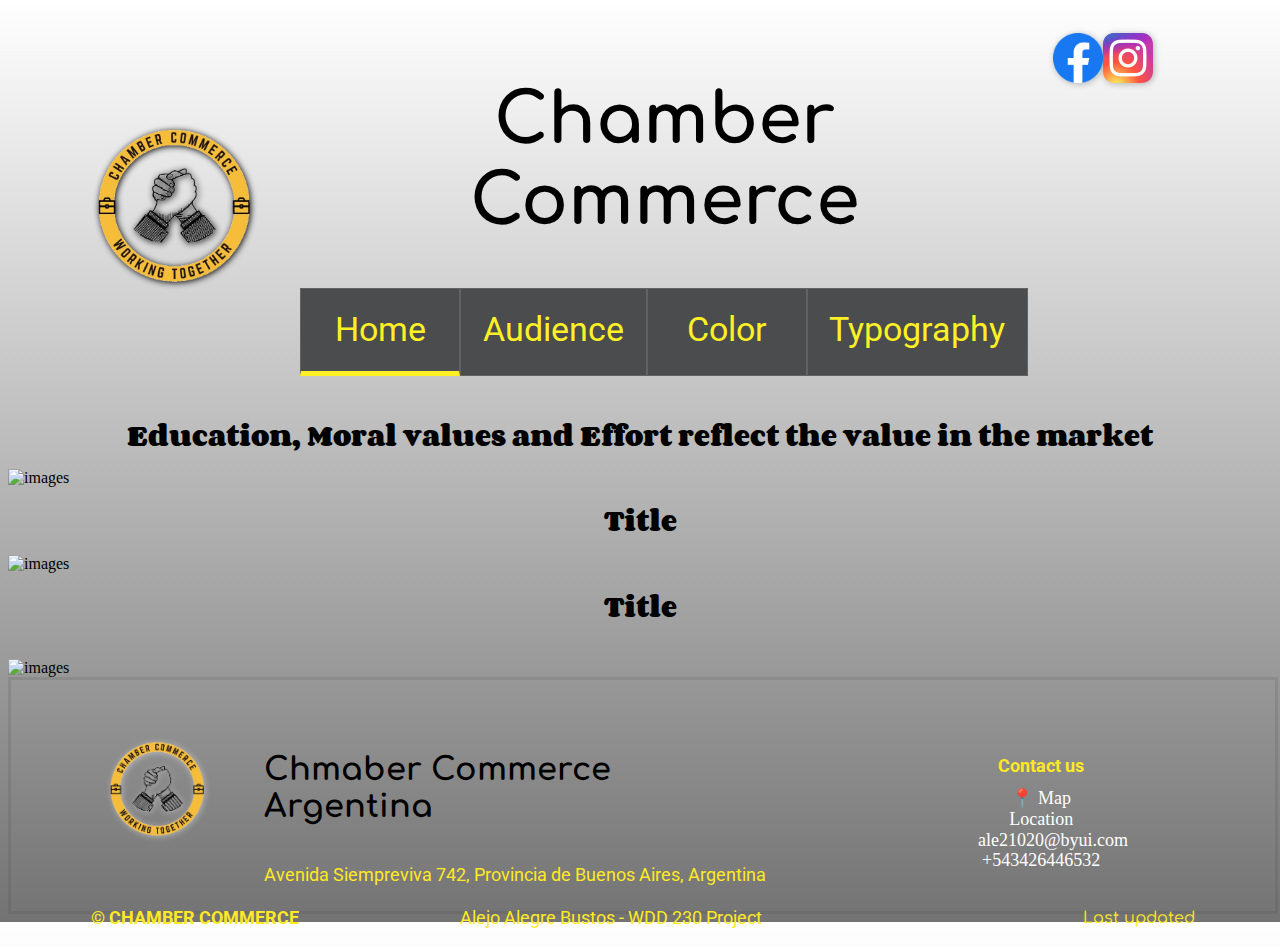
==== chamber/index.html @ 0e46ccca "updates media query" ====
<!DOCTYPE html>
<html lang="en">

<head>
  <meta charset="UTF-8" />
  <meta http-equiv="X-UA-Compatible" content="IE=edge" />
  <meta name="viewport" content="width=device-width, initial-scale=1.0" />
  <title>Chamber Commerce</title>
  <link href="styles/css_normalize.css" rel="stylesheet" />
  <link href="styles/normal_styles.css" rel="stylesheet" />
  <link href="styles/medium_styles.css" rel="stylesheet" />
  <link href="styles/small_style.css" rel="stylesheet" />
  <link rel="preconnect" href="https://fonts.googleapis.com">
  <link rel="preconnect" href="https://fonts.gstatic.com" crossorigin>
  <link href="https://fonts.googleapis.com/css2?family=Roboto&display=swap" rel="stylesheet">
  <link rel="preconnect" href="https://fonts.googleapis.com">
  <link rel="preconnect" href="https://fonts.gstatic.com" crossorigin>
  <link href="https://fonts.googleapis.com/css2?family=Corben:wght@700&display=swap" rel="stylesheet">
  <link rel="preconnect" href="https://fonts.googleapis.com">
  <link rel="preconnect" href="https://fonts.gstatic.com" crossorigin>
  <link href="https://fonts.googleapis.com/css2?family=Comfortaa:wght@600&display=swap" rel="stylesheet">
  <link rel="icon" href="images/favicon.ico" type="image/x-icon" />

</head>

<body>

  <header class="header">

    <img class="img-logo" src="images/logo.png" alt="Logo-page" />

    <div id="contain_nav">
        <div id="div_h">
          <h1 class="title_h">Chamber Commerce </h1>
        </div>
        <nav>

          <button id="hamBtn">&#9776;</button>
          <ul id="primaryNav">
            <li id="active"><a href="index.html">Home</a></li>
            <li><a href="#">Audience</a></li>
            <li><a href="#">Color</a></li>
            <li><a href="#">Typography</a></li>
          </ul>
        </nav>
      </div>
      <div id="social">
        <a href="https://www.facebook.com/" target="_blank">
          <img id="img-f" src="images/facebook-logo-1-2.png" alt="logo facebook" />
        </a>

        <a href="https://www.instagram.com/" target="_blank">
          <img id="img-f" src="images/instagram-logo-16.png" alt="logo instagram" />
        </a>
      </div>
  </header>
  <main class="main">
    <div class="home-grid">
      <h2 class="titles">Education, Moral values ​​and Effort reflect the value in the market</h2>
      <img class="img-style" src="#" alt="images" />
      <p class="paragraph">

      </p>

      <h2 class="titles">Title</h2>

      <p class="paragraph">

      </p>

      <img class="img-style" src="#" alt="images" />

      <h2 class="titles">Title</h2>

      <p class="paragraph">
      </p>
      <br />
      <img class="img-style" src="#" alt="images" />
    </div>
  </main>

  <footer class="footer">
    <div class="footer-L">
      <img id="img-log" src="images/logo.png" alt="Logo-page" />
      <div id="branch-a">
        <h1>
          Chmaber Commerce Argentina
        </h1>
        <p class="pargf_footer">Avenida Siempreviva 742, Provincia de Buenos Aires, Argentina</p>
      </div>

      <div id="information">

        <h1 class="pargf_footer">Contact us </h1>
        <a href="https://www.google.com/maps/dir/-34.5596286,-58.7030437/Argentina+Chamber+of+Commerce+and+Services/@-34.547352,-58.6770947,11z/data=!3m1!4b1!4m9!4m8!1m1!4e1!1m5!1m1!1s0x95a3352cde5aaa3b:0x8f92d6a50eb9ec0!2m2!1d-58.3704218!2d-34.6066332">
          📍 Map Location</a>
        <a href="mailto:ale21020@byui.com">ale21020@byui.com</a>
        <a href="tel:+543426446532">+543426446532</a>

      
      </div>

    </div>


    <div id="project_inf" class="footer-L">
      <h1 class="pargf_footer"> &copy; CHAMBER COMMERCE </h1>
      <p class="pargf_footer"> Alejo Alegre Bustos - WDD 230 Project</p> 
      <span id="date" class="pargf_footer"></span> Last updated
    </div>
      


    <script src="scripts/scripts_last_updated.js"></script>
    <script src="scripts/script.js"></script>
  </footer>
</body>

</html>
---- chamber/styles/normal_styles.css ----
body{
    display: flex;
    flex-direction: column;
    background:linear-gradient(#ffffff,#737373);
    justify-content: center;
}

.header{
    margin: 2%;
    display: flex;
    flex-direction: row;
    text-align: center;
    justify-content: center;
}

#contain_nav{
    width: 60%;
    height: 100%;
    display: flex;
    flex-direction: row;
    -webkit-flex-wrap: wrap;
    flex-wrap: wrap;
    order: 1;
    align-items: center;
    justify-content: center;
    margin-left: 2%;
    margin-right: 2%;
    
}

#div_h{
   float: left;
    align-self: center;
}

.title_h{
    font-size: 70px;
    font-family: 'Comfortaa', cursive;
}

.img-logo{
    order: 0;
    align-self: center;
    margin-left: -8%;
    width: 17%;
    height: 30%;
    float: left;
    filter:drop-shadow(1px 1px 3px rgb(7, 7, 7));
    image-rendering: optimizeQuality;
    
}

#social{
    order: 2;
    display: flex;
    flex-direction: row;
    width: 5%;
    height: 100%; 
    justify-content: space-around;
    filter:drop-shadow(1px 1px 3px rgba(78, 78, 78, 0.407))
}

nav button{

    display: none;
}

nav{
    display: flex;
    flex-direction: row;
    align-self: center;
    background-color: #4a4c4d;
    justify-content: space-between;
    width: 85vw;
    



}
nav ul {
    display: flex;
    flex-direction: row;
    justify-content: space-evenly;
    margin: 0;
    width: 100%;


}
nav ul li {
    display: flex;
    flex-direction: row;
    font-size: 210%;
    padding: 3%;
    justify-content: center;
    width: 100%;
    border:rgb(99, 98, 98) solid 0.05px;
    font-family: 'Roboto', sans-serif;


}

nav ul li:hover{

    background-color: black;

}

nav ul li#active {
    border-bottom:5px solid #fff025;


}

nav a:link, nav a:visited, nav a:active {
    text-decoration:none;
    color: #fff025;
    text-align: center;
    width: 100%;


}

.pargf{
    text-align: center;
    font-family: 'Roboto', sans-serif;


}

.titles{
    font-family: 'Corben', cursive;
    text-align: center;
}

.footer{

    display: flex;
    flex-direction: column;
    width: 100%;
    height: 18vw;
    justify-content: space-around ;
    border-style: solid;
    border-color: #4a4a4a2a;
    background-color: transparent;
    align-items: center;

}
footer #information a:link, footer #information a:visited, footer #information a:active{
    text-decoration:none;
    text-align: center;
    font-size: large;
    width: 6.5%;
    height: 1%;
    color: #ffffff;
}
.footer-L{
    width: 100%;
    height: 50%;
    display: flex;
    flex-direction: row;
    align-items: center;
    justify-content: space-evenly;
    margin: 2.5%;
}


#project_inf{
    font-family: 'Comfortaa', cursive;
    display: flex;
    flex-direction: row;
    width: 100%;
    height: 100%;
    justify-content: space-around;
    align-items: center;
    color: #ffe923 ;
}


#branch-a{
    font-family: 'Comfortaa', cursive;
    display: flex;
    flex-direction: row;
    -webkit-flex-wrap: wrap;
    flex-wrap: wrap;
    width: 40%;
    height: 100%;
    align-items: center;
    justify-items: left;
    margin-left: -10%;
    margin-top: 3%;
    margin-right: 3%;
 

}
#img-log{

    width: 10%;
    height: 100%;
    margin-left: -7%;
    margin-top: 3%;
    filter:drop-shadow(1px 1px 3px rgba(255, 254, 254, 0.407));
    image-rendering: optimizeQuality;


}
#information {
    text-align: center;
    /* display: flex;
    flex-direction: row;
    -webkit-flex-wrap: wrap;
    flex-wrap: wrap; */
    align-items: center;
    width: 10%;
    height: 100%;
    margin-bottom: -5%;

}


.pargf_footer{

    font-family: 'Roboto', sans-serif;
    font-size: large;
    color: #ffe923 ;


}

#img-f{ 
    width: 50px;
    height: 50px;

}
---- chamber/styles/medium_styles.css ----
@media only screen and (min-width: 690px) and (max-width: 1200px){
    .header{
        margin-top: 1px;
    }

    .title_h{
        font-size: 35px;
    }

    nav button{

    display: none;
    }
  
    nav ul#primaryNav{

        display: flex;
        flex-direction: row;
    }

    nav ul li{

        display: flex;
        flex-direction: row;
        width: 100%;
        font-size: 20px;
        padding: 1%;

    }
    #social{
        margin-right: -55px;
        margin-top: 3%;
    }
    
    #img-f{ 
        width: 35px;
        height: 35px;
    
    }
    .footer-L{
        margin: 0px;
    }

    #img-log{
        margin-left: -10%;
        margin-top: 3%;
        margin-right: 1%;
        width: 10%;
        height: 100%;
    }

    #branch-a{

        font-size: xx-small;
        margin-top: 4%;
        
    
    }
    .pargf_footer{
        font-size: x-small; 
    }

    #project_inf{
        font-size: x-small; 
        align-items: center;
        align-content: flex-end;
        margin-bottom: -50px;
    }

    footer #information a:link, footer #information a:visited, footer #information a:active{
        font-size: x-small;


    }
    #information{
        margin-right: -70px;
        margin-left: 20px;
    }
}
---- chamber/styles/small_style.css ----
@media only screen and (max-width: 680px) {
    .body{

        margin: 0px;
    }
    
    .header{
        flex-direction: row;
        flex-wrap: wrap;
    }

    .title_h{
        font-size: 35px;
    }
    
    nav button{
        display: block;
        margin: 1%;
        background: transparent;
        border: none;
        font-size: 175%;
        color: black;
        align-self: flex-start;
    }

    nav{

        display: flex;
        width: 100%;
        flex-direction: column;



    }
    nav ul{
        display: flex;
        flex-direction: column;
        list-style-type: none;
        padding: 0;
        margin: 0;
    }

    nav ul li a {

        display: block;
        padding: 1%;
        text-decoration: none;
        color: rgb(255, 240, 37);
        border-top:0.5px solid rgba(0, 0, 0, 0.5) ;
        width: 100%;
    }

    nav ul li a:hover{
        background-color:rgba(0, 0, 0, 0.4) ;
    }

    nav ul{
        display: none;
    }

    nav ul.open{
        display: block;
    }
    #social{
        margin-right: -55px;
        margin-top: 3%;
    }
    
    #img-f{ 
        width: 35px;
        height: 35px;
    
    }
    .footer-L{
        margin: 0px;
    }

    #img-log{
        margin-left: -10%;

        width: 10%;
        height: 100%;
    }

    #branch-a{

        font-size: xx-small;
        margin-top: -2%;
    
    }
    .pargf_footer{
        font-size: x-small; 
    }

    #project_inf{
        font-size: x-small; 
        align-items: center;
        align-content: flex-end;
        margin-bottom: -70px;
        padding-bottom: 3%;
    }

    footer #information a:link, footer #information a:visited, footer #information a:active{
        font-size: xx-small;


    }
    #information{
        margin-bottom: -2%;
        margin-right: -10%;
        margin-left: 5%;
        font-size: xx-small;
        text-align: left;
    }

}
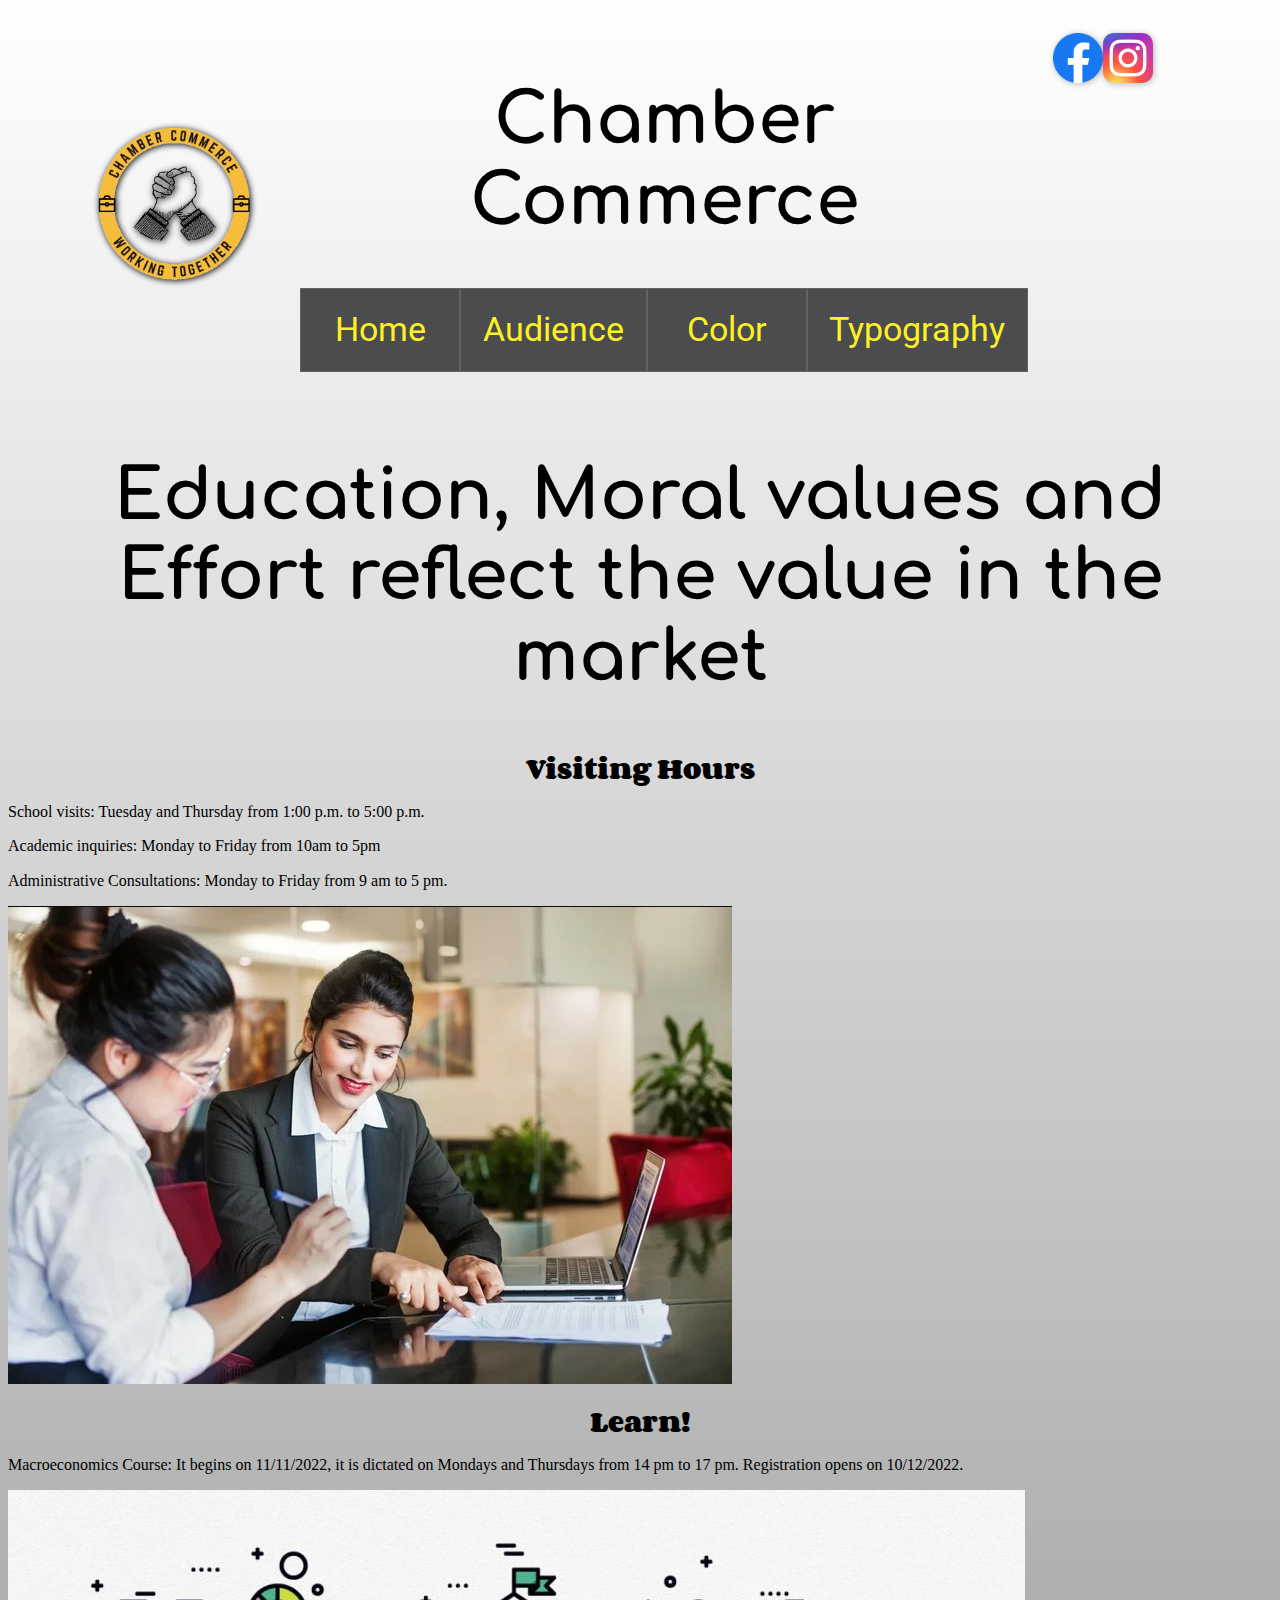
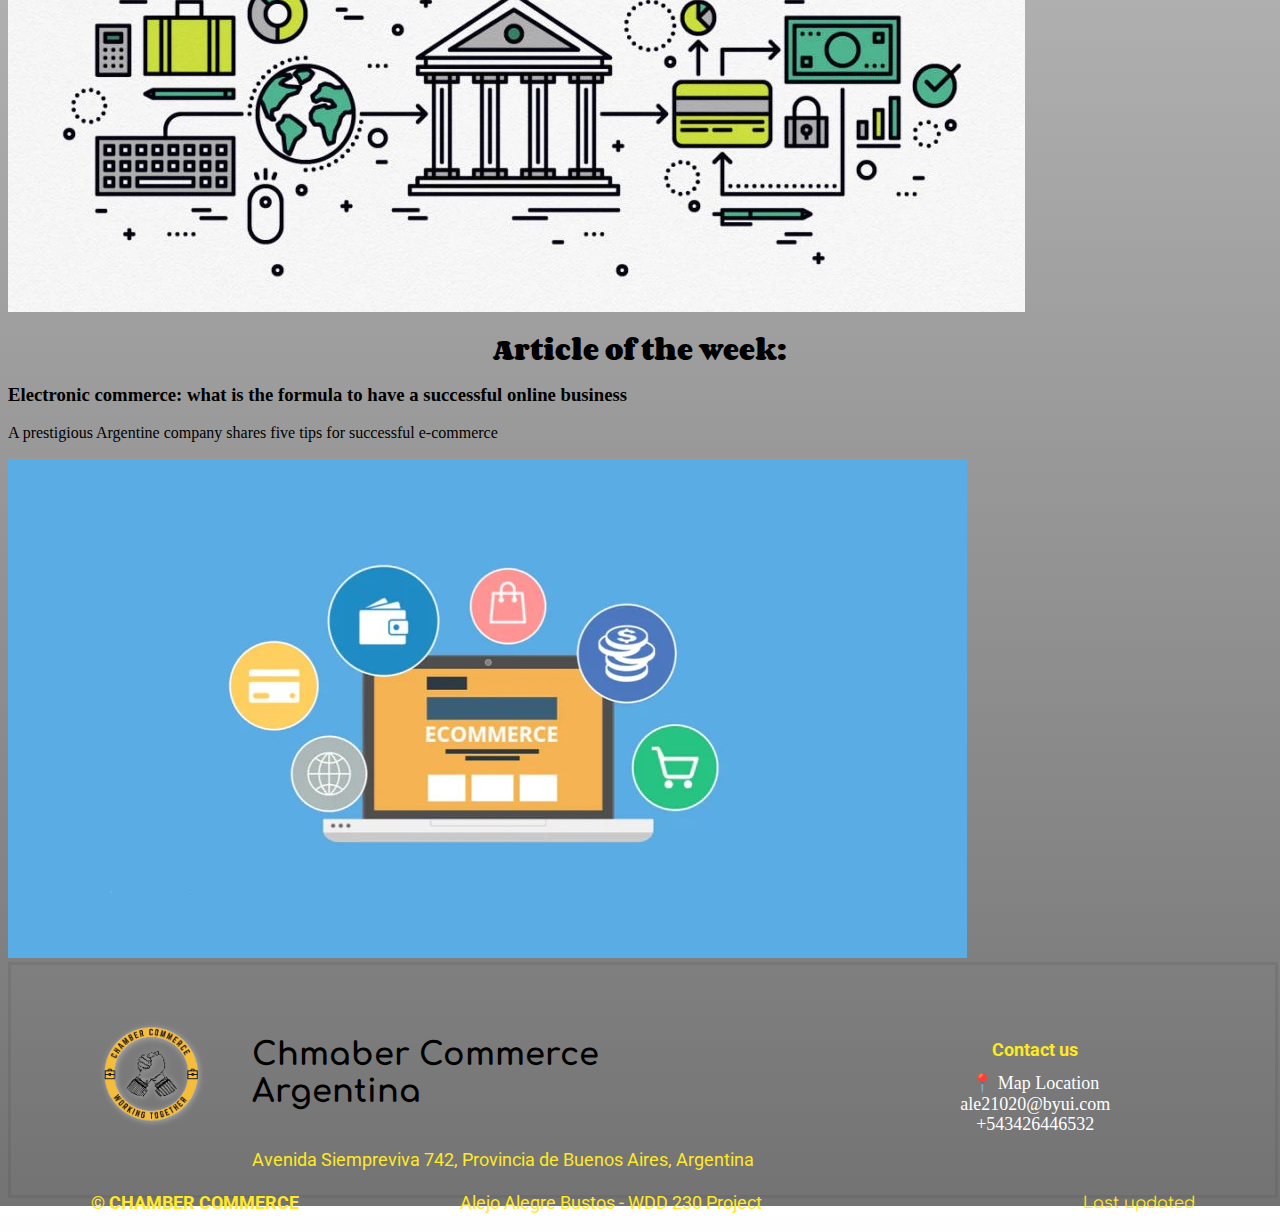
==== commit 388ffce3: "updates chmber commerce" ====
--- a/chamber/index.html
+++ b/chamber/index.html
@@ -55,33 +55,69 @@
       </div>
   </header>
   <main class="main">
-    <div class="home-grid">
+
+    <h2 class="title_h">Education, Moral values ​​and Effort reflect the value in the market</h2>
+
+    <!-- <div class="contenedor">
       <h2 class="titles">Education, Moral values ​​and Effort reflect the value in the market</h2>
       <img class="img-style" src="#" alt="images" />
       <p class="paragraph">
+        sadsadf
+      </p>
+    </div> -->
 
+    <div class="contenedor">
+      <h2 class="titles">Visiting Hours</h2>
+
+      <p class="paragraph">
+        School visits: 
+        Tuesday and Thursday from 1:00 p.m. to 5:00 p.m.
       </p>
 
-      <h2 class="titles">Title</h2>
+      <p class="paragraph">
+        Academic inquiries:
+        Monday to Friday from 10am to 5pm
+      </p>
+
+      <p class="paragraph">
+        Administrative Consultations:
+         Monday to Friday from 9 am to 5 pm.
+      </p>
+
+
+      <img class="img-style" src="images/atention_customer.jpg" alt="images" />
+    </div>
+
+    <div class="contenedor">
+      <h2 class="titles">Learn!</h2>
 
       <p class="paragraph">
 
+        Macroeconomics Course:
+        It begins on 11/11/2022, it is dictated on Mondays and Thursdays from 14 pm to 17 pm.
+        Registration opens on 10/12/2022.
       </p>
 
-      <img class="img-style" src="#" alt="images" />
+      <img class="img-style" src="images/macroeconomics.jpg" alt="images" />
+    </div>
+  
+    <div class="contenedor">
+      <h2 class="titles">Article of the week:</h2>
 
-      <h2 class="titles">Title</h2>
+      <h3>
+        Electronic commerce: what is the formula to have a successful online business</h3>
+      
+      <p class="paragraph"> A prestigious Argentine company shares five tips for successful e-commerce</p>
 
-      <p class="paragraph">
-      </p>
-      <br />
-      <img class="img-style" src="#" alt="images" />
+      <img class="img-style" src="images/ecommerce.jpg" alt="images" />
     </div>
+
+
   </main>
 
   <footer class="footer">
     <div class="footer-L">
-      <img id="img-log" src="images/logo.png" alt="Logo-page" />
+      <img id="img-log-f" src="images/logo.png" alt="Logo-page" />
       <div id="branch-a">
         <h1>
           Chmaber Commerce Argentina
--- a/chamber/styles/normal_styles.css
+++ b/chamber/styles/normal_styles.css
@@ -35,10 +35,11 @@
 
 .title_h{
     font-size: 70px;
+    text-align: center;
     font-family: 'Comfortaa', cursive;
 }
 
-.img-logo{
+header .img-logo{
     order: 0;
     align-self: center;
     margin-left: -8%;
@@ -46,7 +47,7 @@
     height: 30%;
     float: left;
     filter:drop-shadow(1px 1px 3px rgb(7, 7, 7));
-    image-rendering: optimizeQuality;
+
     
 }
 
@@ -80,7 +81,8 @@
 nav ul {
     display: flex;
     flex-direction: row;
-    justify-content: space-evenly;
+    justify-content: center;
+    text-align: left;
     margin: 0;
     width: 100%;
 
@@ -102,21 +104,18 @@
 nav ul li:hover{
 
     background-color: black;
-
-}
-
-nav ul li#active {
-    border-bottom:5px solid #fff025;
-
-
-}
+    width: 94%;
+
+}
+
+
 
 nav a:link, nav a:visited, nav a:active {
     text-decoration:none;
     color: #fff025;
     text-align: center;
     width: 100%;
-
+    align-items: center;
 
 }
 
@@ -192,7 +191,7 @@
  
 
 }
-#img-log{
+#img-log-f{
 
     width: 10%;
     height: 100%;
@@ -210,7 +209,7 @@
     -webkit-flex-wrap: wrap;
     flex-wrap: wrap; */
     align-items: center;
-    width: 10%;
+    width: min-content;
     height: 100%;
     margin-bottom: -5%;
 
--- a/chamber/styles/small_style.css
+++ b/chamber/styles/small_style.css
@@ -1,18 +1,27 @@
 @media only screen and (max-width: 680px) {
-    .body{
-
-        margin: 0px;
-    }
     
     .header{
         flex-direction: row;
         flex-wrap: wrap;
+        justify-content: center;
     }
 
     .title_h{
-        font-size: 35px;
+        font-size: 140%;
+        text-align: center;
     }
-    
+    #contain_nav{
+
+        align-items: center;
+        margin-right: 5%;
+
+    }
+    header .img-logo{
+        margin-left: -19%; 
+        margin-bottom:-4%;
+        width: 15%;
+        height: 50%;        
+    }
     nav button{
         display: block;
         margin: 1%;
@@ -26,10 +35,8 @@
     nav{
 
         display: flex;
-        width: 100%;
         flex-direction: column;
-
-
+        border: none;
 
     }
     nav ul{
@@ -38,15 +45,20 @@
         list-style-type: none;
         padding: 0;
         margin: 0;
+        text-align: left;
     }
-
+    nav ul li{
+        font-size: 90%;
+        border: none;
+        text-align: left;
+        width: 95%;
+    }
     nav ul li a {
-
+        text-align: left;
         display: block;
         padding: 1%;
         text-decoration: none;
         color: rgb(255, 240, 37);
-        border-top:0.5px solid rgba(0, 0, 0, 0.5) ;
         width: 100%;
     }
 
@@ -62,55 +74,68 @@
         display: block;
     }
     #social{
-        margin-right: -55px;
+        margin-right: -20%;
         margin-top: 3%;
     }
     
     #img-f{ 
         width: 35px;
         height: 35px;
-    
     }
+
     .footer-L{
         margin: 0px;
     }
 
-    #img-log{
-        margin-left: -10%;
-
-        width: 10%;
-        height: 100%;
-    }
-
     #branch-a{
 
-        font-size: xx-small;
-        margin-top: -2%;
+        font-size: 27%;
+        margin-top: 5%;
     
     }
     .pargf_footer{
-        font-size: x-small; 
+        font-size: 27%;
     }
 
     #project_inf{
-        font-size: x-small; 
+        font-size: 27%;
         align-items: center;
         align-content: flex-end;
-        margin-bottom: -70px;
+        margin-bottom: -12%;
         padding-bottom: 3%;
     }
 
     footer #information a:link, footer #information a:visited, footer #information a:active{
-        font-size: xx-small;
-
-
+        font-size: 27%;
+        
     }
     #information{
-        margin-bottom: -2%;
-        margin-right: -10%;
+        width: min-content;
+        margin-top: 3%;
+        margin-right: -2%;
         margin-left: 5%;
-        font-size: xx-small;
-        text-align: left;
+        font-size: 27%;
+        text-align: center;
+    }
+
+    main{
+        display: flex;
+        flex-direction: row;
+        justify-content: center;
+        -webkit-flex-wrap: wrap;
+        flex-wrap: wrap;
+
+        
+    }
+    .contenedor{
+        display: flex;
+        flex-direction: column;
+        background-color:transparent;
+        /* border: 1px solid black; */
+        width: 70%;
+        margin-top: 3%;
+        margin-bottom: 3%;
+
     }
 
 }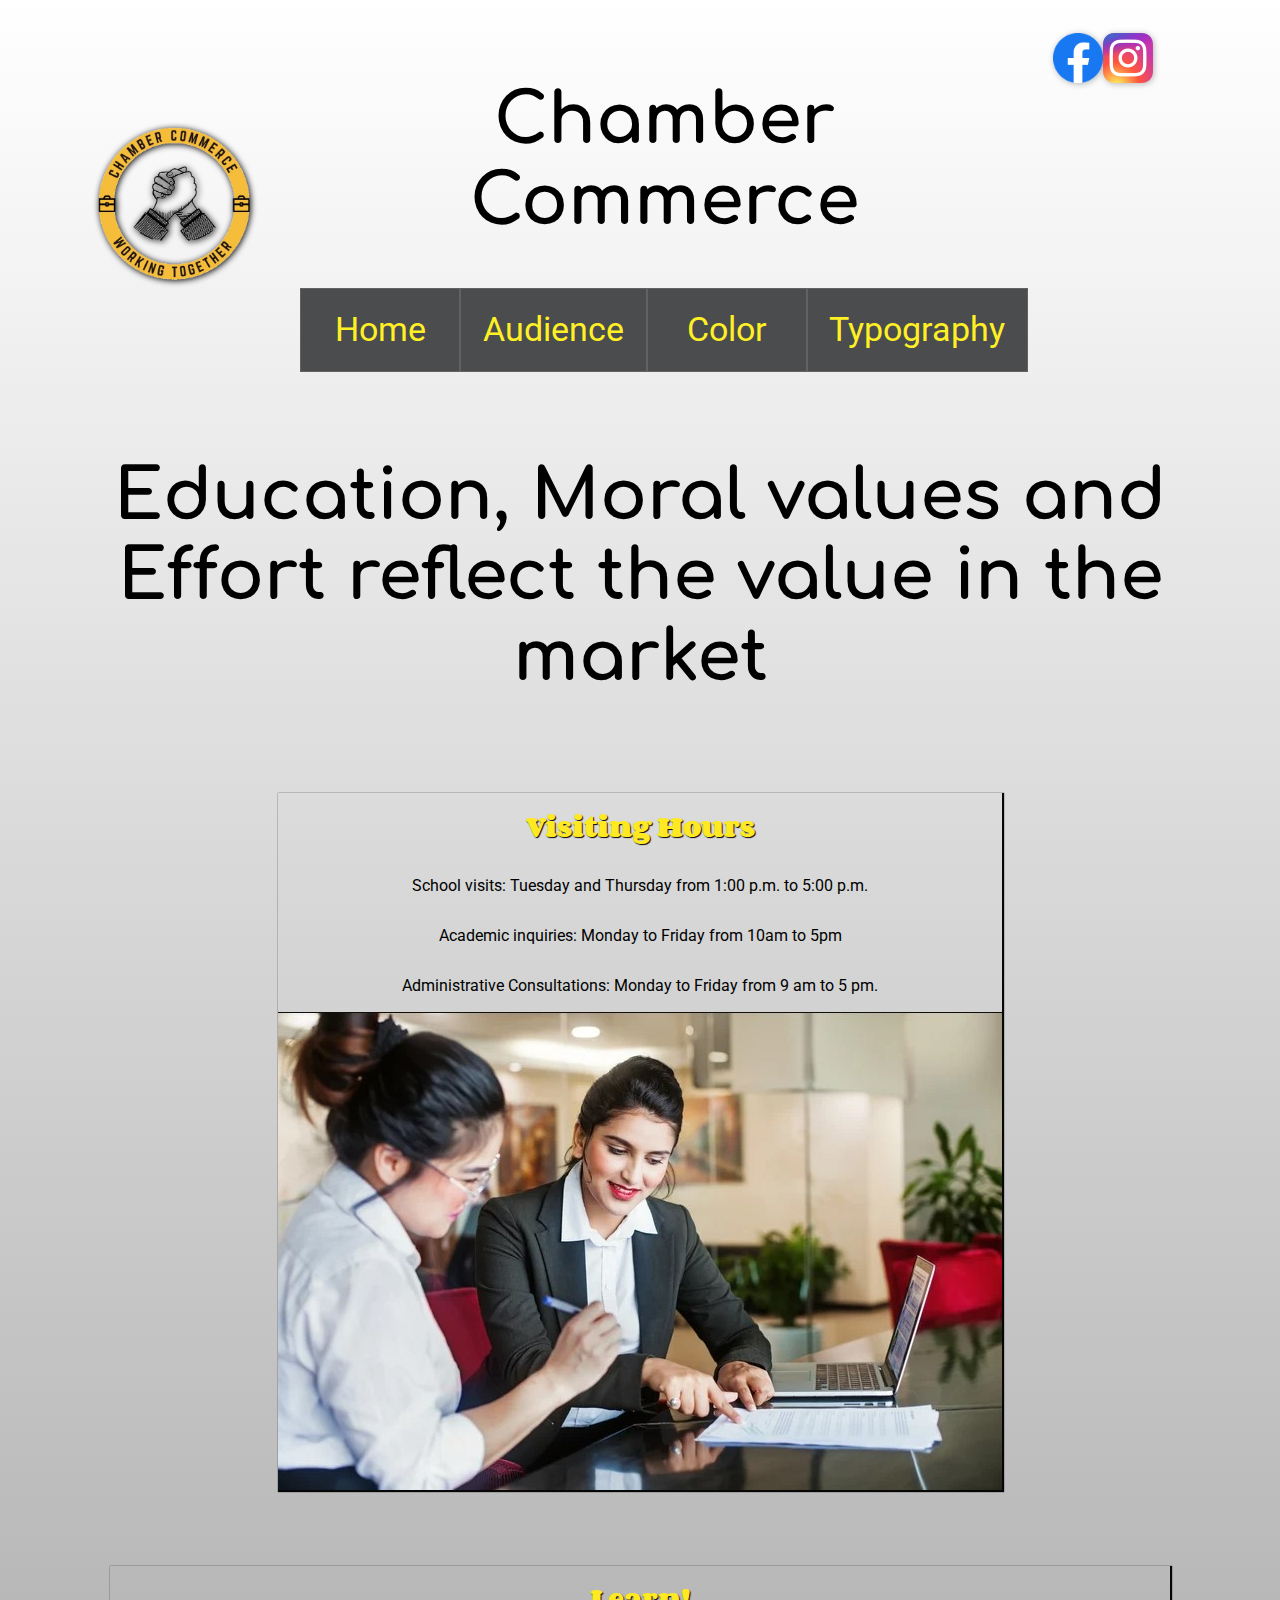
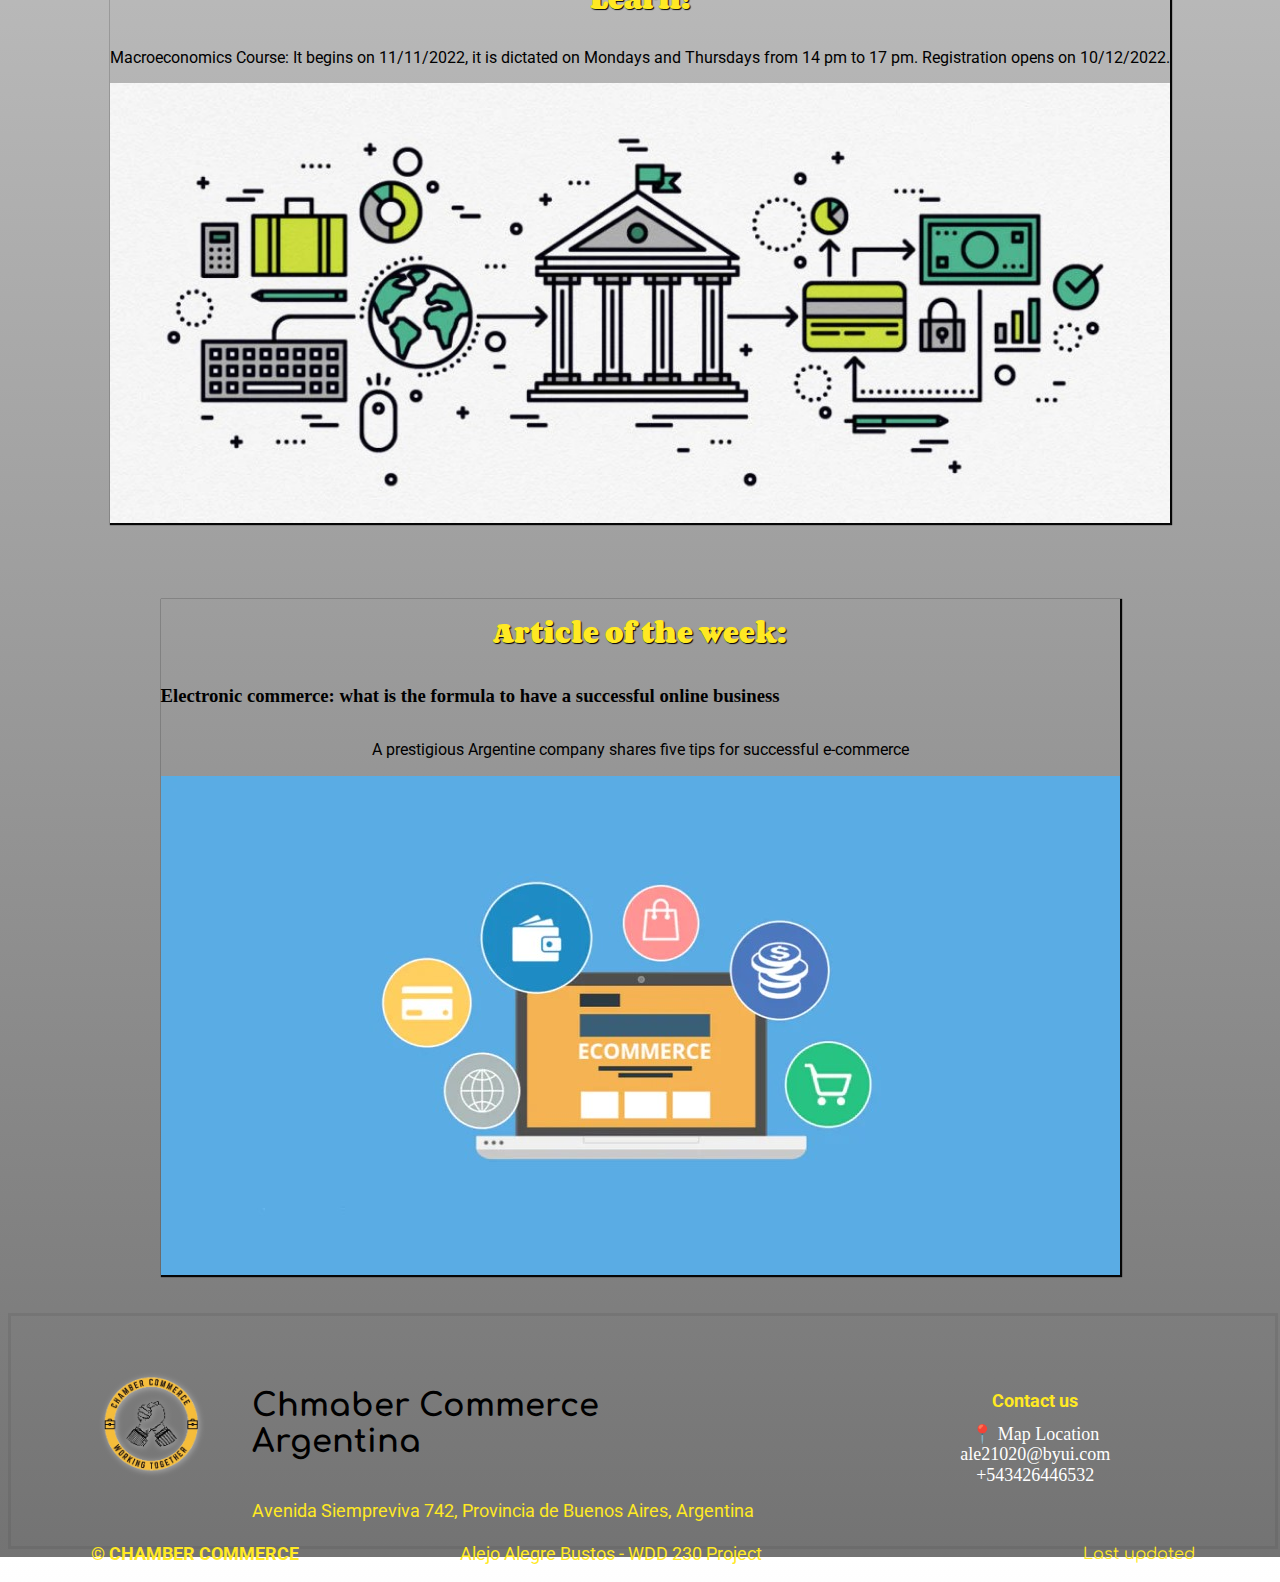
==== commit 229150c2: "updates chamber commerce" ====
--- a/chamber/index.html
+++ b/chamber/index.html
@@ -69,17 +69,17 @@
     <div class="contenedor">
       <h2 class="titles">Visiting Hours</h2>
 
-      <p class="paragraph">
+      <p class="pargf">
         School visits: 
         Tuesday and Thursday from 1:00 p.m. to 5:00 p.m.
       </p>
 
-      <p class="paragraph">
+      <p class="pargf">
         Academic inquiries:
         Monday to Friday from 10am to 5pm
       </p>
 
-      <p class="paragraph">
+      <p class="pargf">
         Administrative Consultations:
          Monday to Friday from 9 am to 5 pm.
       </p>
@@ -91,7 +91,7 @@
     <div class="contenedor">
       <h2 class="titles">Learn!</h2>
 
-      <p class="paragraph">
+      <p class="pargf">
 
         Macroeconomics Course:
         It begins on 11/11/2022, it is dictated on Mondays and Thursdays from 14 pm to 17 pm.
@@ -107,7 +107,7 @@
       <h3>
         Electronic commerce: what is the formula to have a successful online business</h3>
       
-      <p class="paragraph"> A prestigious Argentine company shares five tips for successful e-commerce</p>
+      <p class="pargf"> A prestigious Argentine company shares five tips for successful e-commerce</p>
 
       <img class="img-style" src="images/ecommerce.jpg" alt="images" />
     </div>
--- a/chamber/styles/normal_styles.css
+++ b/chamber/styles/normal_styles.css
@@ -231,3 +231,36 @@
 
 }
 
+main{
+    display: flex;
+    flex-direction: row;
+    justify-content: center;
+    -webkit-flex-wrap: wrap;
+    flex-wrap: wrap;
+
+   
+}
+.contenedor{
+    display: flex;
+    flex-direction: column;
+    background-color:transparent;
+    box-shadow: 1px 1px 1px 1px rgb(6, 6, 6);
+    margin: auto;
+    margin-top: 3%;
+    margin-bottom: 3%;
+}
+
+
+.contenedor h2 {
+
+    color: #ffe923;
+    text-shadow: 1px 1px 1px  black;
+
+}
+
+.contenedor h2:hover {
+
+    color: #080808;
+
+
+}
--- a/chamber/styles/medium_styles.css
+++ b/chamber/styles/medium_styles.css
@@ -41,7 +41,7 @@
         margin: 0px;
     }
 
-    #img-log{
+    header .img-logo{
         margin-left: -10%;
         margin-top: 3%;
         margin-right: 1%;
@@ -75,6 +75,20 @@
     #information{
         margin-right: -70px;
         margin-left: 20px;
+        width: min-content;
+    }
+
+    .contenedor{
+        display: flex;
+        flex-direction: column;
+        background-color:transparent;
+        box-shadow: 1px 1px 1px 1px rgb(6, 6, 6);
+        /* border: 1px solid black; */
+        width: 70%;
+        margin-top: 3%;
+        margin-bottom: 3%;
+        
+
     }
 }
 
--- a/chamber/styles/small_style.css
+++ b/chamber/styles/small_style.css
@@ -13,7 +13,8 @@
     #contain_nav{
 
         align-items: center;
-        margin-right: 5%;
+        margin-right: 10%;
+
 
     }
     header .img-logo{
@@ -118,24 +119,19 @@
         text-align: center;
     }
 
-    main{
-        display: flex;
-        flex-direction: row;
-        justify-content: center;
-        -webkit-flex-wrap: wrap;
-        flex-wrap: wrap;
-
-        
-    }
     .contenedor{
         display: flex;
         flex-direction: column;
         background-color:transparent;
+        box-shadow: 1px 1px 1px 1px rgb(6, 6, 6);
         /* border: 1px solid black; */
         width: 70%;
         margin-top: 3%;
         margin-bottom: 3%;
+        
 
     }
 
+
+
 }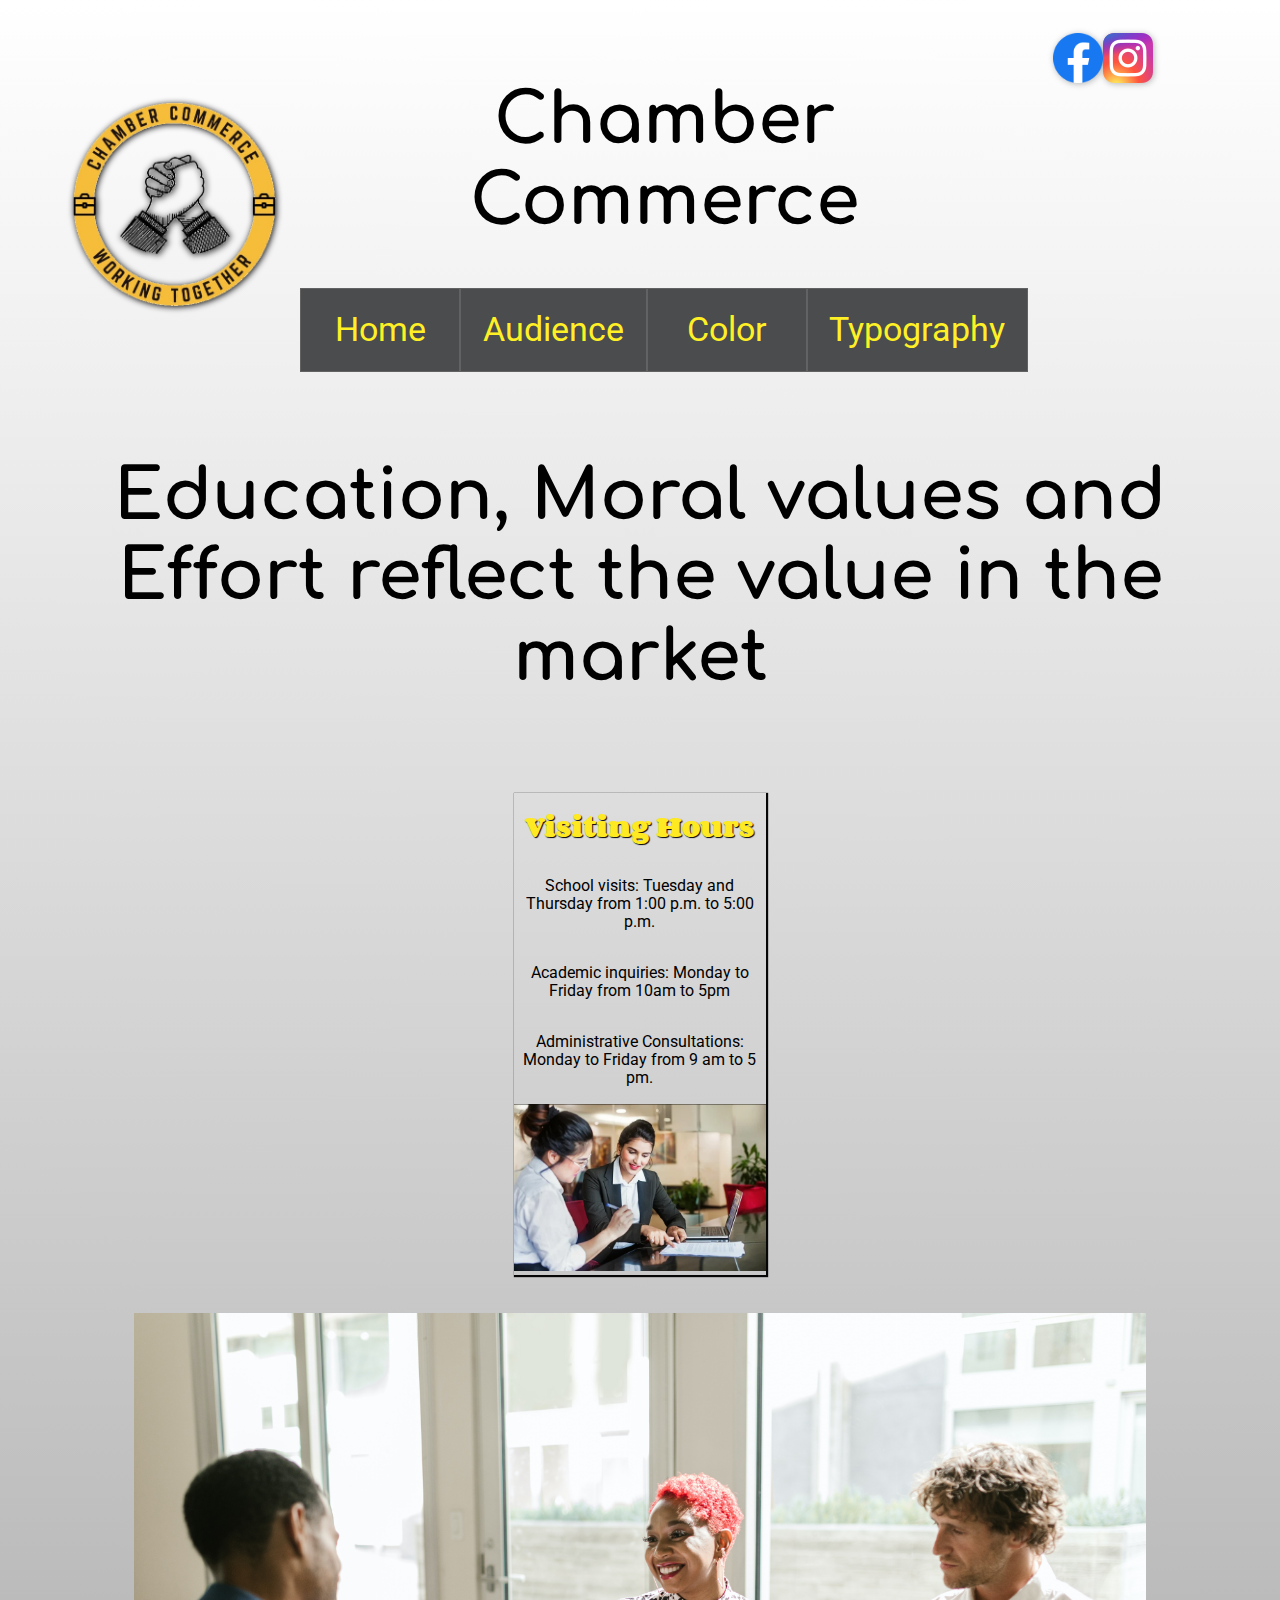
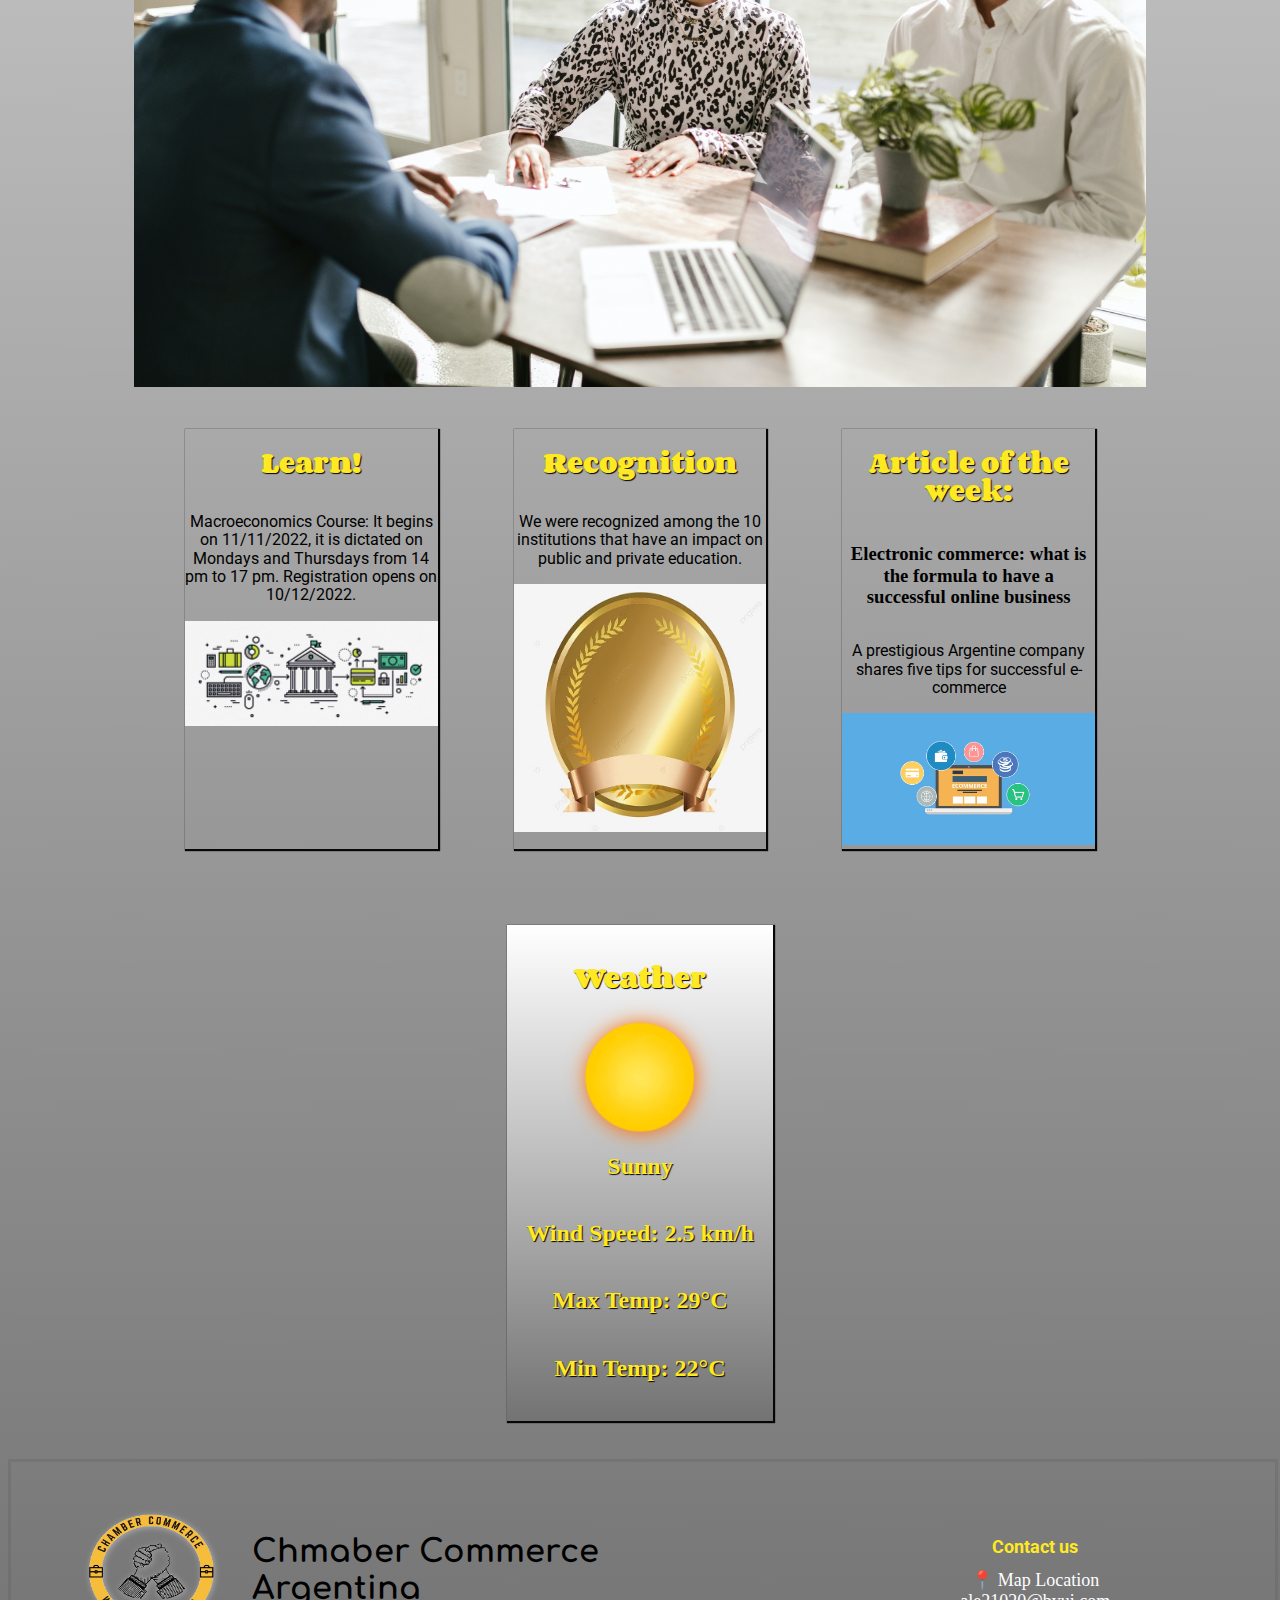
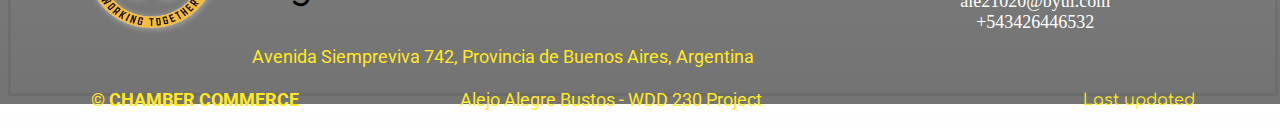
==== commit 1665f0d0: "updates chamber" ====
--- a/chamber/index.html
+++ b/chamber/index.html
@@ -26,9 +26,7 @@
 <body>
 
   <header class="header">
-
-    <img class="img-logo" src="images/logo.png" alt="Logo-page" />
-
+      <img class="img-logo" src="images/logo.webp" alt="Logo-page" />
     <div id="contain_nav">
         <div id="div_h">
           <h1 class="title_h">Chamber Commerce </h1>
@@ -46,25 +44,17 @@
       </div>
       <div id="social">
         <a href="https://www.facebook.com/" target="_blank">
-          <img id="img-f" src="images/facebook-logo-1-2.png" alt="logo facebook" />
+          <img id="img-f" src="images/facebook-logo-1-2.webp" alt="logo facebook" />
         </a>
 
         <a href="https://www.instagram.com/" target="_blank">
-          <img id="img-f" src="images/instagram-logo-16.png" alt="logo instagram" />
+          <img id="img-f" src="images/instagram-logo-16.webp" alt="logo instagram" />
         </a>
       </div>
   </header>
-  <main class="main">
+  <main class="main" id="main_s">
 
     <h2 class="title_h">Education, Moral values ​​and Effort reflect the value in the market</h2>
-
-    <!-- <div class="contenedor">
-      <h2 class="titles">Education, Moral values ​​and Effort reflect the value in the market</h2>
-      <img class="img-style" src="#" alt="images" />
-      <p class="paragraph">
-        sadsadf
-      </p>
-    </div> -->
 
     <div class="contenedor">
       <h2 class="titles">Visiting Hours</h2>
@@ -84,8 +74,21 @@
          Monday to Friday from 9 am to 5 pm.
       </p>
 
+      <picture>
+        <source media="(max-width:200px )" srcset="images/atention_customer-small.webp">
+        <source media="(max-width:500px )" srcset="images/atention_customer-medium.webp">
+        <source media="(max-width:1000px )" srcset="images/atention_customer-large.webp">
+        <img class="img-style" src="images/atention_customer.jpg" alt="images" />
+      </picture>
+    </div>
 
-      <img class="img-style" src="images/atention_customer.jpg" alt="images" />
+    <div class="banner">
+      <picture>
+        <source media="(max-width:200px )" srcset="images/wdd230-small.webp">
+        <source media="(max-width:700px )" srcset="images/wdd230-medium.webp">
+        <source media="(max-width:1200px )" srcset="images/wdd230-large.webp">
+        <img class="img-style" src="images/wdd230-org.jpg" alt="images" />
+      </picture>
     </div>
 
     <div class="contenedor">
@@ -97,8 +100,28 @@
         It begins on 11/11/2022, it is dictated on Mondays and Thursdays from 14 pm to 17 pm.
         Registration opens on 10/12/2022.
       </p>
+      <picture>
+        <source media="(max-width:200px )" srcset="images/macroeconomics-small.webp">
+        <source media="(max-width:500px )" srcset="images/macroeconomics-medium.webp">
+        <source media="(max-width:1000px )" srcset="images/macroeconomics-large.webp">
+        <img class="img-style" src="images/macroeconomics.jpg" alt="images" />
+      </picture>
+    </div>
 
-      <img class="img-style" src="images/macroeconomics.jpg" alt="images" />
+    <div class="contenedor">
+      <h2 class="titles">Recognition </h2>
+
+      <p class="pargf">
+
+
+        We were recognized among the 10 institutions that have an impact on public and private education.
+      </p>
+      <picture>
+        <source media="(max-width:200px )" srcset="images/recon-small.webp">
+        <source media="(max-width:700px )" srcset="images/recon-medium.webp">
+        <source media="(max-width:1200px )" srcset="images/recon-large.webp">
+        <img class="img-style" src="images/recon.jpg" alt="images" />
+      </picture>
     </div>
   
     <div class="contenedor">
@@ -108,16 +131,30 @@
         Electronic commerce: what is the formula to have a successful online business</h3>
       
       <p class="pargf"> A prestigious Argentine company shares five tips for successful e-commerce</p>
-
+    <picture>
+      <source media="(max-width:200px )" srcset="images/ecommerce-small.webp">
+      <source media="(max-width:500px )" srcset="images/ecommerce-medium.webp">
+      <source media="(max-width:1000px )" srcset="images/ecommerce-large.webp">
       <img class="img-style" src="images/ecommerce.jpg" alt="images" />
+    </picture>
     </div>
 
+    <div class="contenedor" id="weather">
+      <h2 class="titles">Weather</h2>
+
+      <img class="img-style" src="images/sol_low.webp" alt="images" />
+
+      <h2>Sunny</h2>
+      <h2>Wind Speed:  2.5 km/h</h3>
+      <h2>Max Temp: 29°C</h2>
+      <h2>Min Temp: 22°C</h2>
+    </div>
 
   </main>
 
   <footer class="footer">
     <div class="footer-L">
-      <img id="img-log-f" src="images/logo.png" alt="Logo-page" />
+      <img id="img-log-f" src="images/logo.webp" alt="Logo-page" />
       <div id="branch-a">
         <h1>
           Chmaber Commerce Argentina
@@ -146,7 +183,7 @@
     </div>
       
 
-
+    <script src="scripts/just_tuesdays.js"></script>
     <script src="scripts/scripts_last_updated.js"></script>
     <script src="scripts/script.js"></script>
   </footer>
--- a/chamber/styles/normal_styles.css
+++ b/chamber/styles/normal_styles.css
@@ -221,6 +221,7 @@
     font-family: 'Roboto', sans-serif;
     font-size: large;
     color: #ffe923 ;
+    
 
 
 }
@@ -245,9 +246,9 @@
     flex-direction: column;
     background-color:transparent;
     box-shadow: 1px 1px 1px 1px rgb(6, 6, 6);
-    margin: auto;
-    margin-top: 3%;
-    margin-bottom: 3%;
+    margin: 3%;
+    max-width: 20%;
+    max-height: 50%;
 }
 
 
@@ -255,12 +256,42 @@
 
     color: #ffe923;
     text-shadow: 1px 1px 1px  black;
-
-}
-
-.contenedor h2:hover {
-
-    color: #080808;
-
-
-}
+    text-align: center;
+
+}
+.contenedor h3 {
+    text-align: center;
+
+}
+
+#weather{
+
+
+    background:linear-gradient(#ffffff,#737373);
+    padding: 1.5%;
+
+
+}
+
+#weather img{
+    max-width: 50%;
+    max-height: 50%;
+    filter:drop-shadow(1px 1px 10px rgb(255, 107, 2));
+    align-self: center;
+}
+
+picture img{
+    width: 100%;
+    align-self: center;
+
+}
+
+.banner{
+    max-width: 80%;
+    max-height: 30%;
+}
+
+.banner picture img{
+    align-items: center;
+}
+
--- a/chamber/styles/medium_styles.css
+++ b/chamber/styles/medium_styles.css
@@ -90,5 +90,10 @@
         
 
     }
+
+    #div_added{
+
+        font-size: 50%;
+    }
 }
 
--- a/chamber/styles/small_style.css
+++ b/chamber/styles/small_style.css
@@ -125,13 +125,28 @@
         background-color:transparent;
         box-shadow: 1px 1px 1px 1px rgb(6, 6, 6);
         /* border: 1px solid black; */
-        width: 70%;
+        max-width: 70%;
+        max-height: 50%;
         margin-top: 3%;
         margin-bottom: 3%;
         
 
     }
 
+    #weather img{
+        max-width: 50%;
+        max-height: 50%;
+        filter:drop-shadow(1px 1px 10px rgb(255, 107, 2));
+        align-self: center;
+    }
+
+    #div_added{
+
+        font-size: 50%;
+    }
+
+    
+
 
 
 }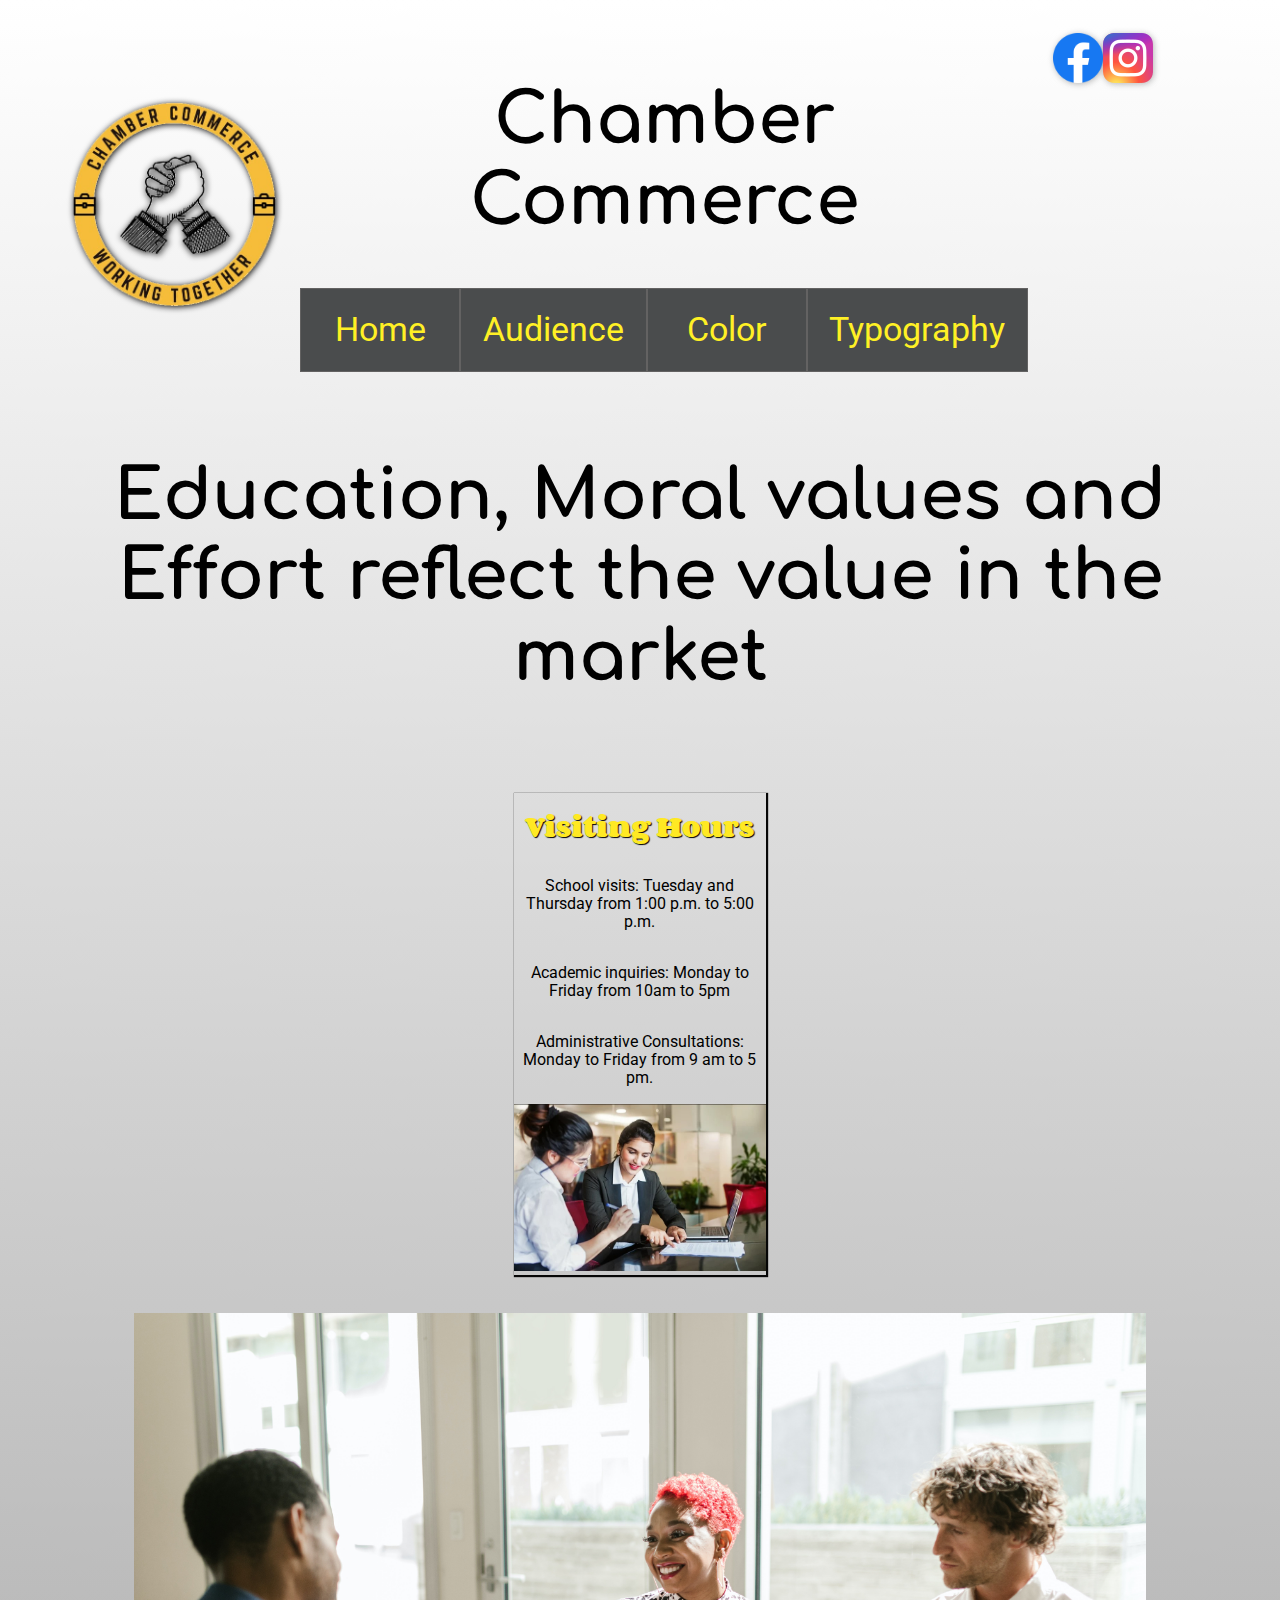
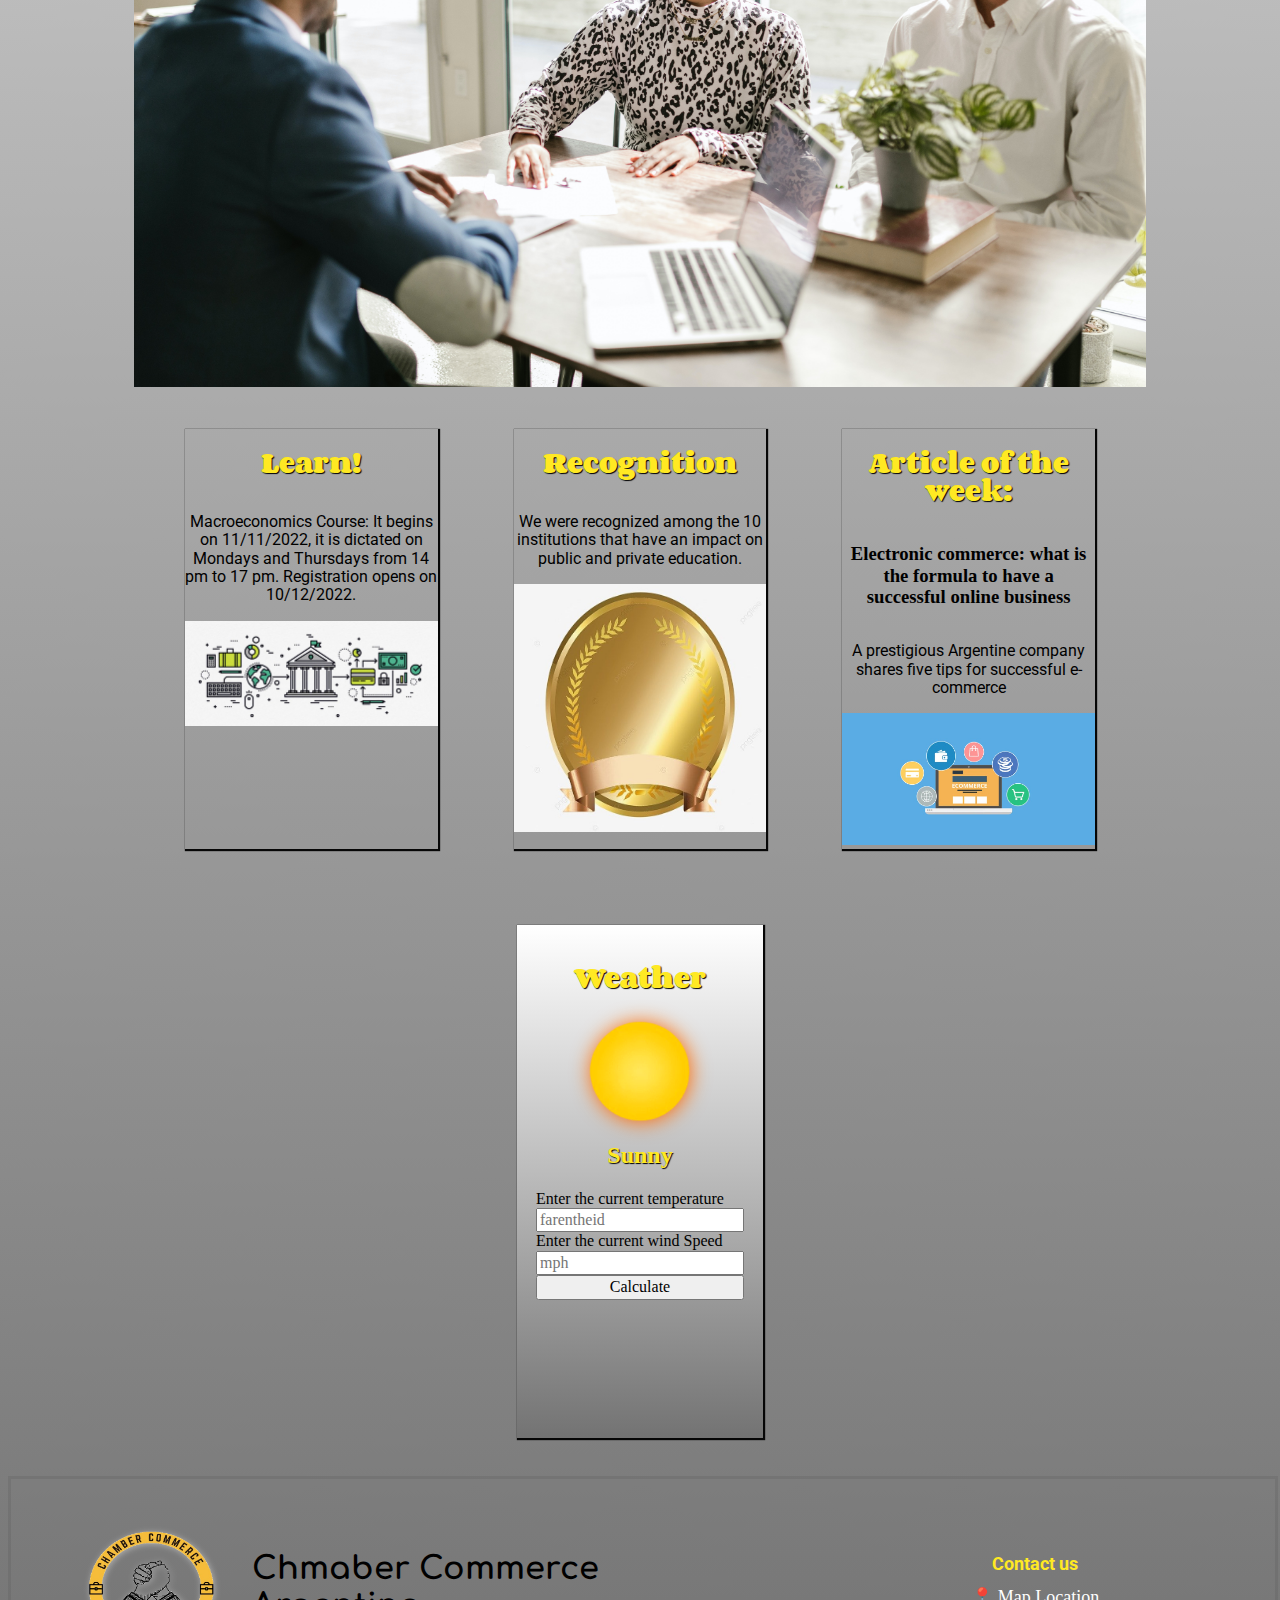
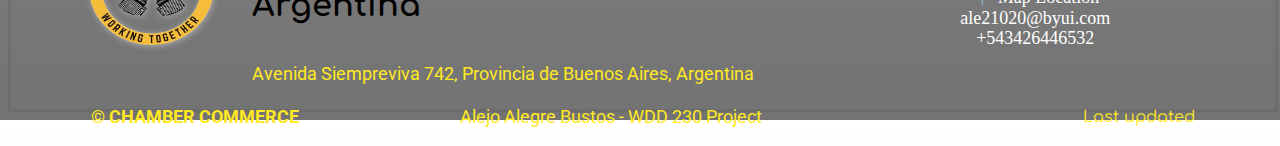
==== commit 97ca01c6: "windchill added" ====
--- a/chamber/index.html
+++ b/chamber/index.html
@@ -145,9 +145,14 @@
       <img class="img-style" src="images/sol_low.webp" alt="images" />
 
       <h2>Sunny</h2>
-      <h2>Wind Speed:  2.5 km/h</h3>
-      <h2>Max Temp: 29°C</h2>
-      <h2>Min Temp: 22°C</h2>
+      <label>Enter the current temperature<br>
+      <input type="text" id="Temp" placeholder="farentheid" required></label>
+      <label>Enter the current wind Speed<br>
+      <input type="text" id="wind_s" placeholder="mph" required></label>
+      <button id="button" type="submit">Calculate</button>
+      <h2 id="temp2"></h2>
+      <h2 id="wind_s2"></h3>
+      <h2 id="wind_chill"></h2>
     </div>
 
   </main>
@@ -186,6 +191,7 @@
     <script src="scripts/just_tuesdays.js"></script>
     <script src="scripts/scripts_last_updated.js"></script>
     <script src="scripts/script.js"></script>
+    <script src="scripts/windchill.js"></script>
   </footer>
 </body>
 
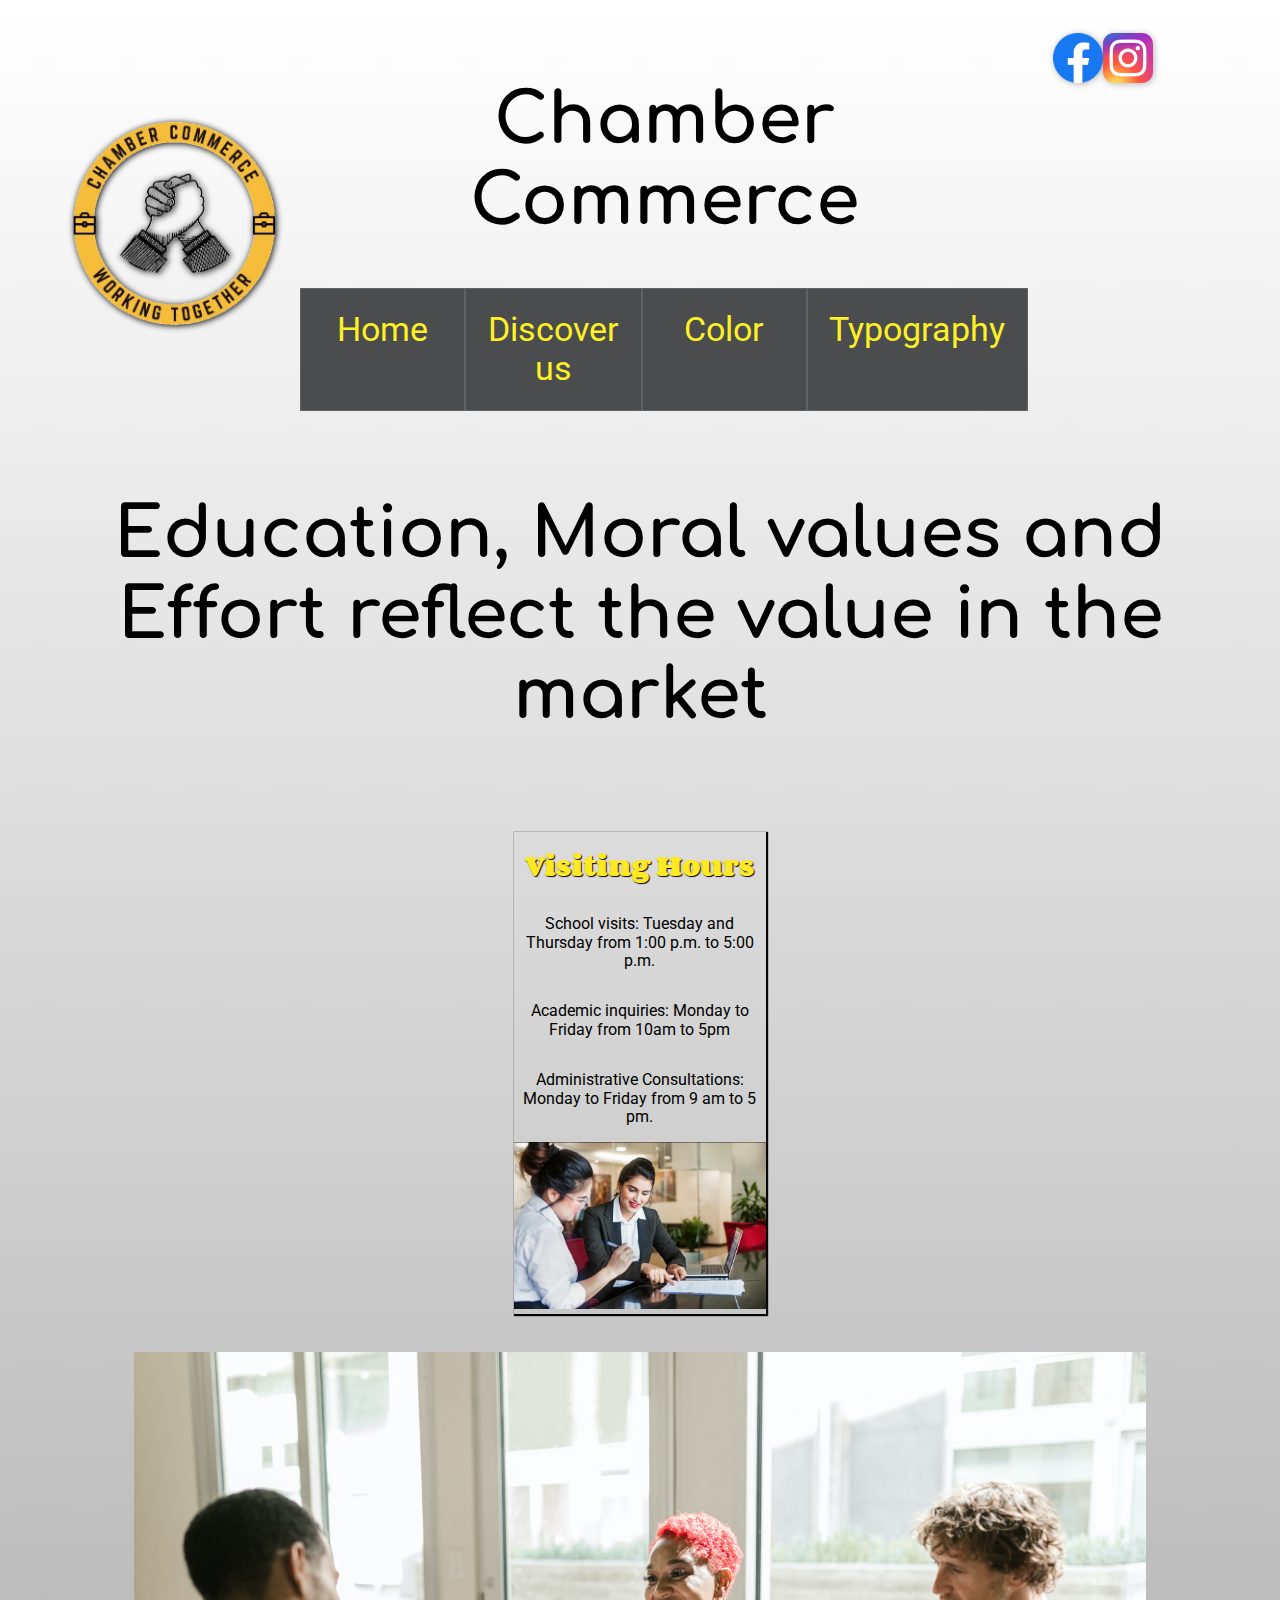
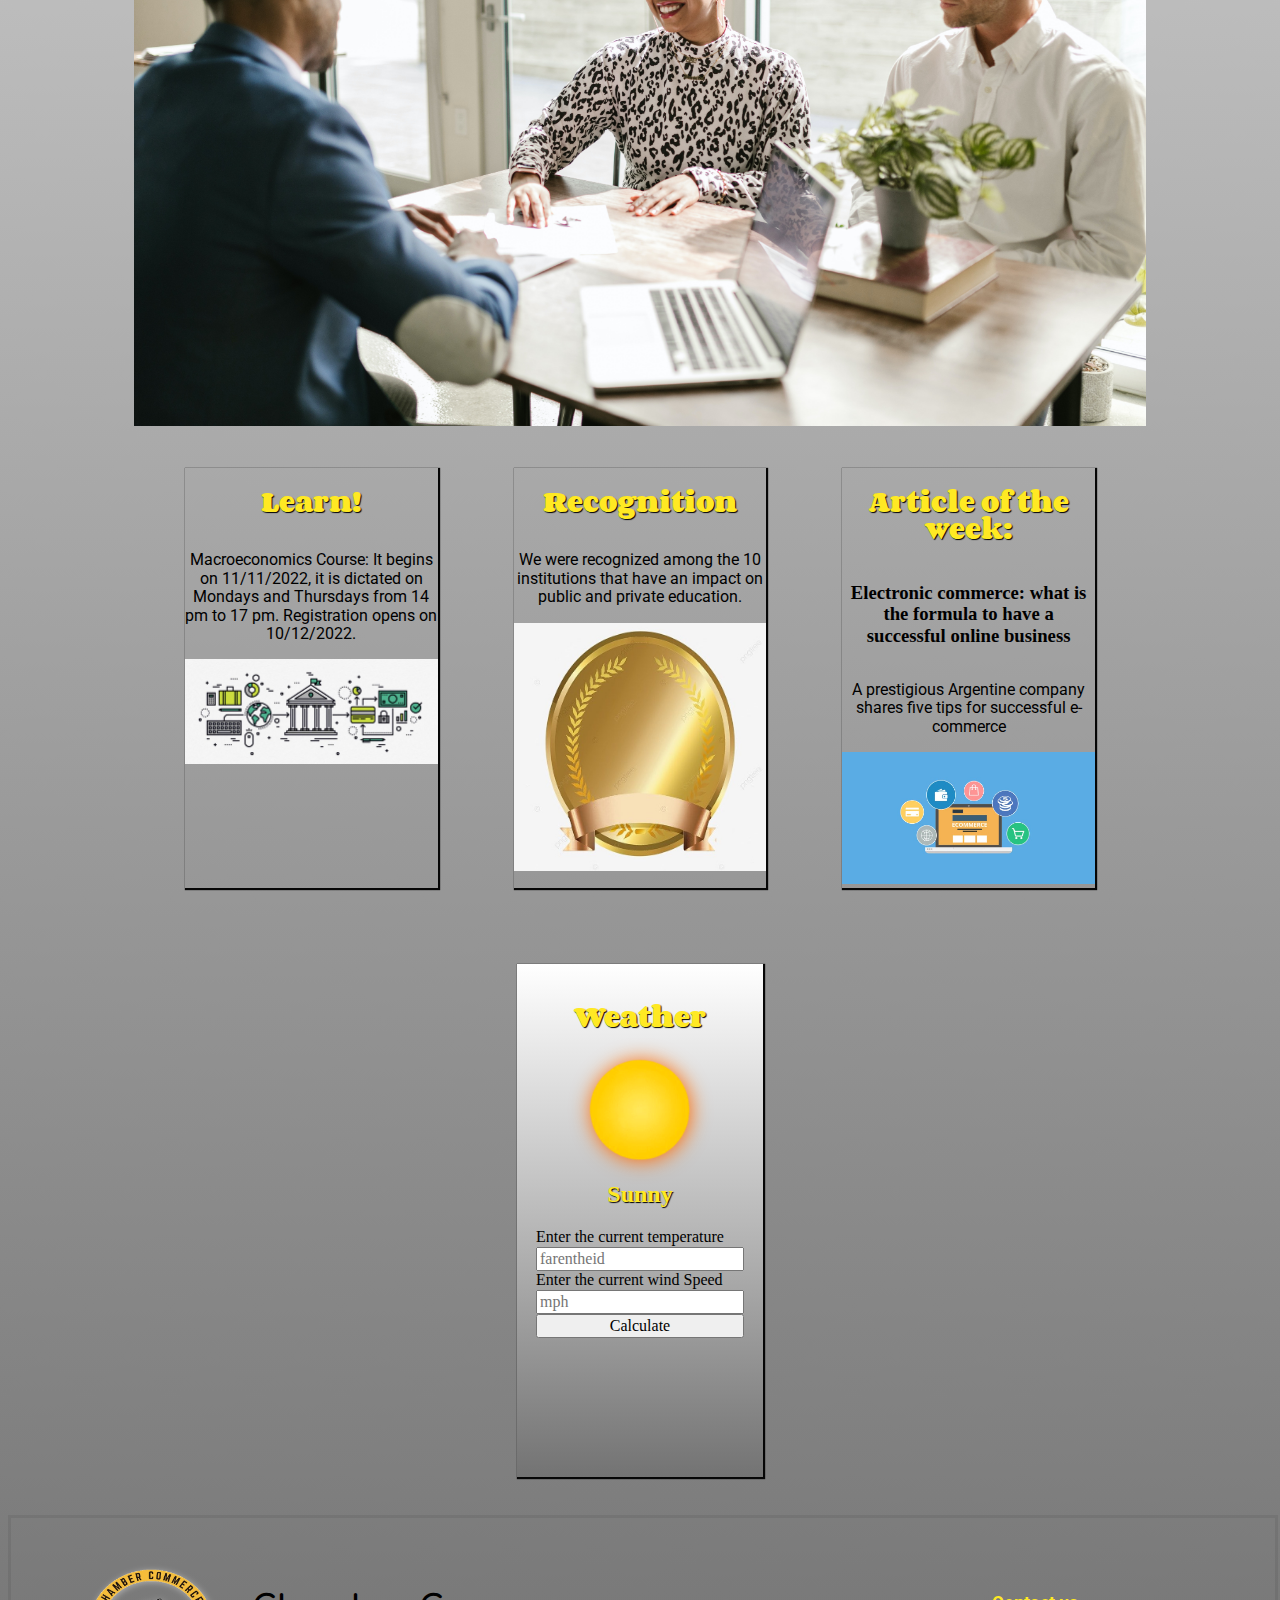
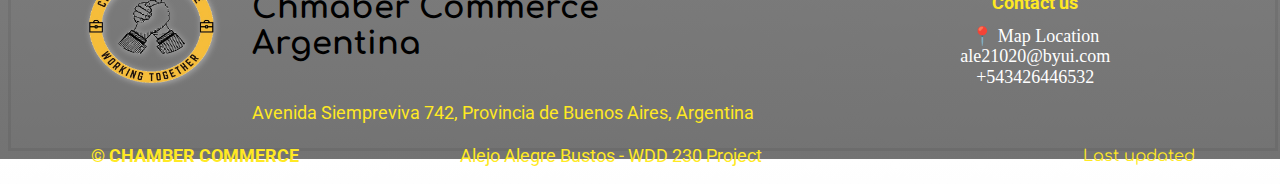
==== commit 18a42cf8: "link on home page updated" ====
--- a/chamber/index.html
+++ b/chamber/index.html
@@ -20,6 +20,10 @@
   <link rel="preconnect" href="https://fonts.gstatic.com" crossorigin>
   <link href="https://fonts.googleapis.com/css2?family=Comfortaa:wght@600&display=swap" rel="stylesheet">
   <link rel="icon" href="images/favicon.ico" type="image/x-icon" />
+  <script src="scripts/just_tuesdays.js"></script>
+  <script src="scripts/scripts_last_updated.js"></script>
+  <script src="scripts/script.js"></script>
+  <script src="scripts/windchill.js"></script>
 
 </head>
 
@@ -36,7 +40,7 @@
           <button id="hamBtn">&#9776;</button>
           <ul id="primaryNav">
             <li id="active"><a href="index.html">Home</a></li>
-            <li><a href="#">Audience</a></li>
+            <li><a href="discover/discover.html">Discover us </a></li>
             <li><a href="#">Color</a></li>
             <li><a href="#">Typography</a></li>
           </ul>
@@ -188,10 +192,7 @@
     </div>
       
 
-    <script src="scripts/just_tuesdays.js"></script>
-    <script src="scripts/scripts_last_updated.js"></script>
-    <script src="scripts/script.js"></script>
-    <script src="scripts/windchill.js"></script>
+
   </footer>
 </body>
 
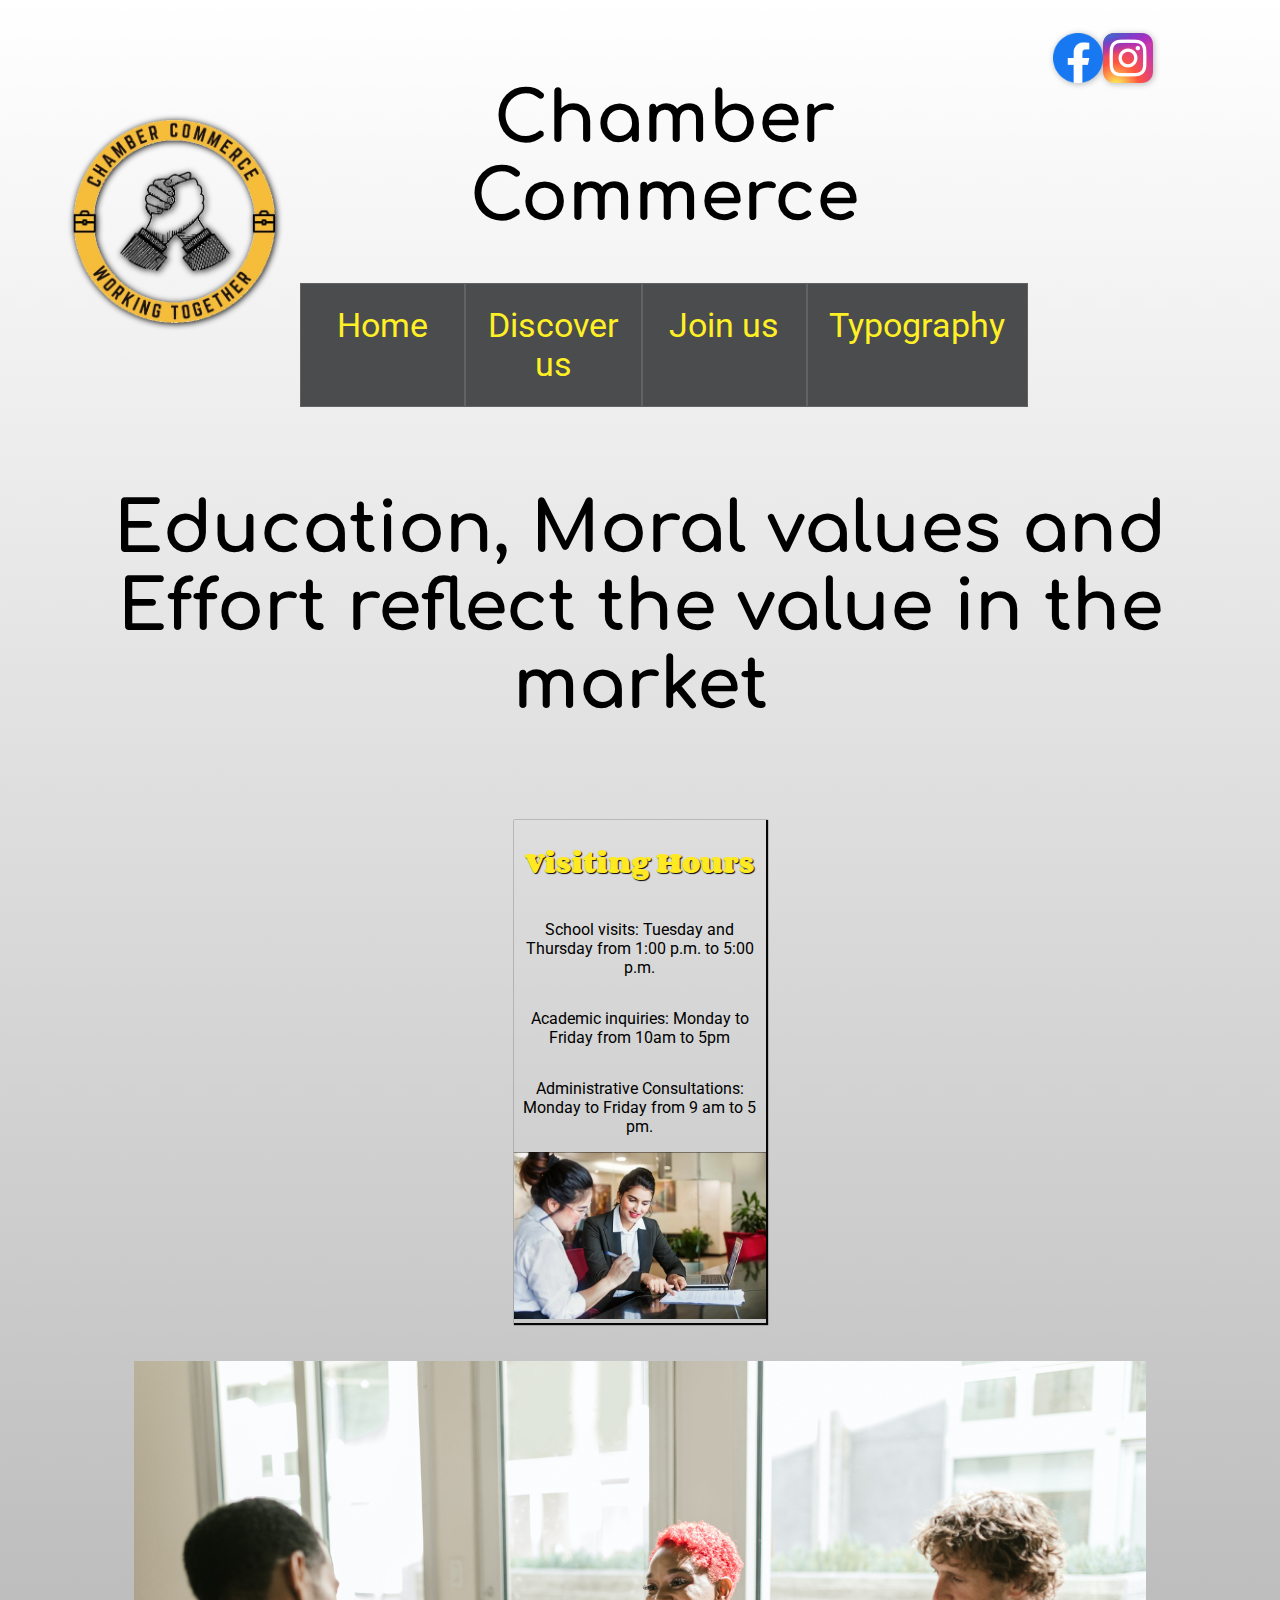
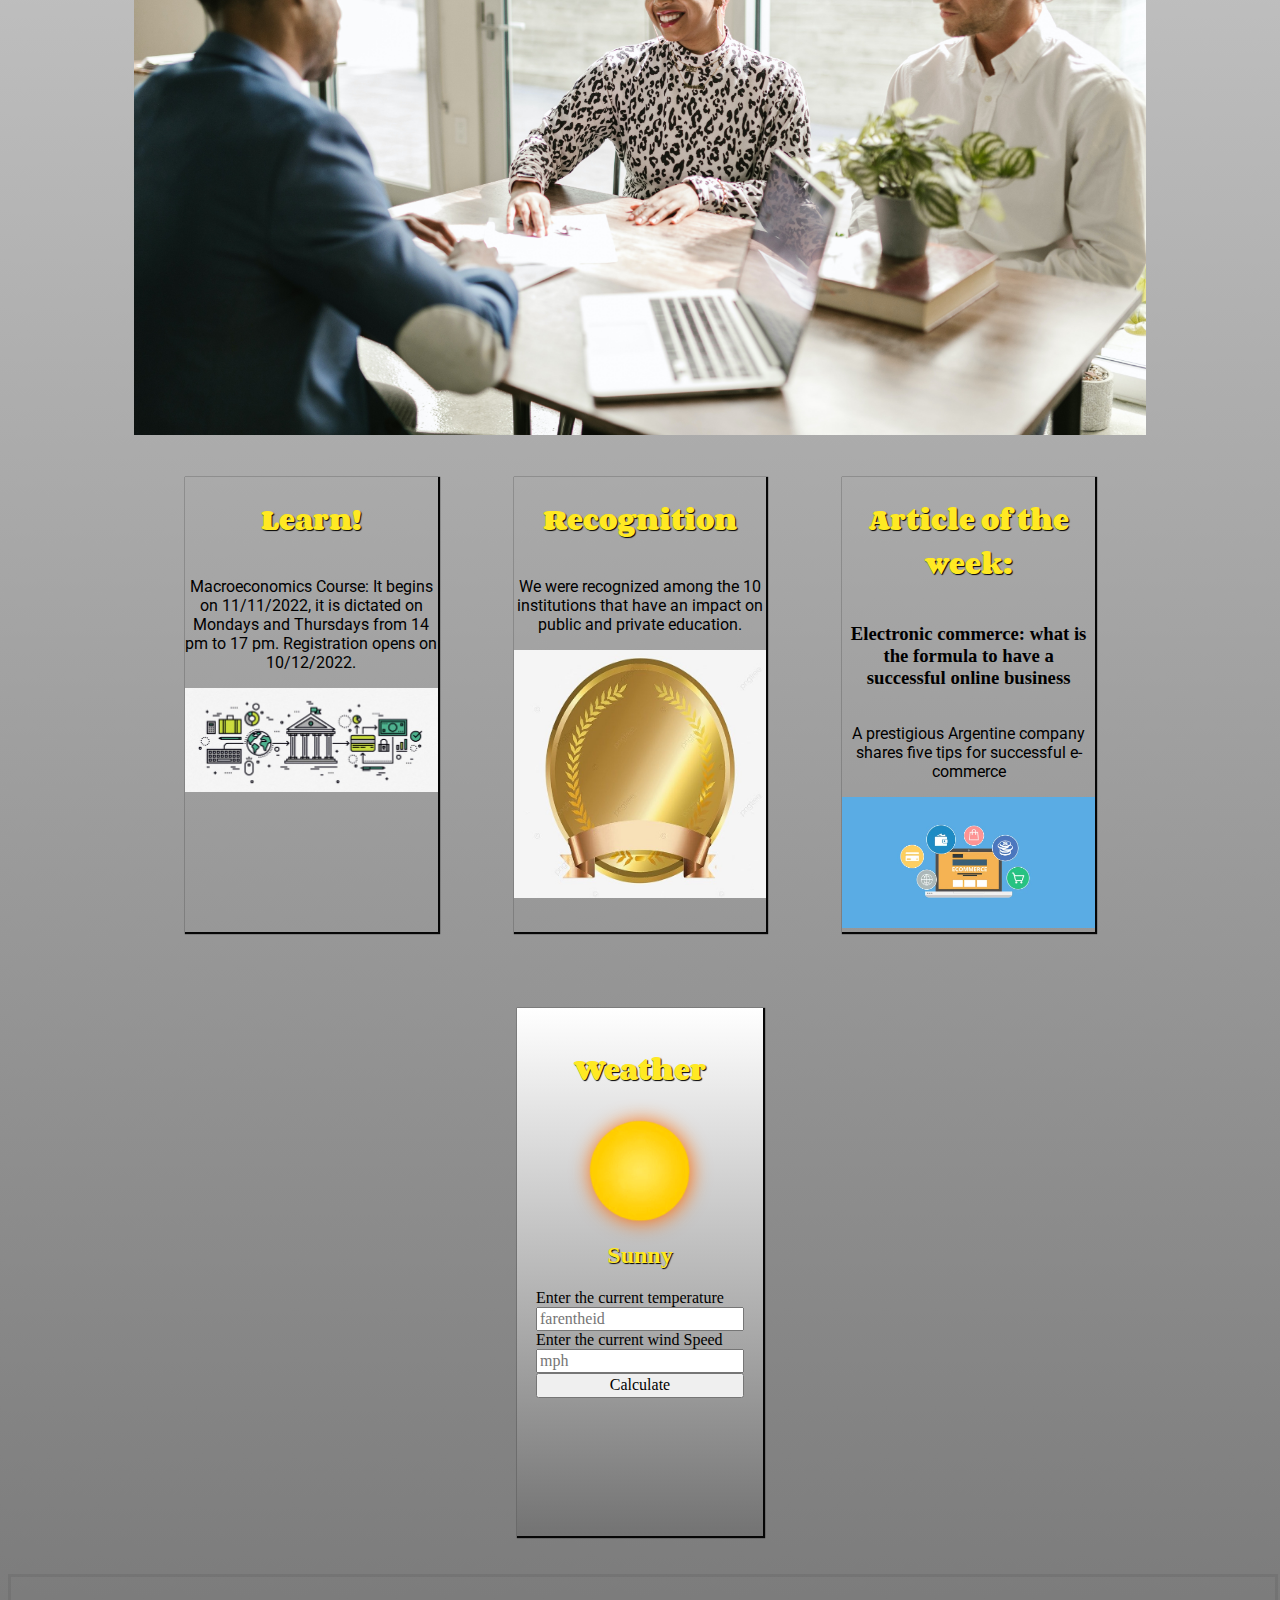
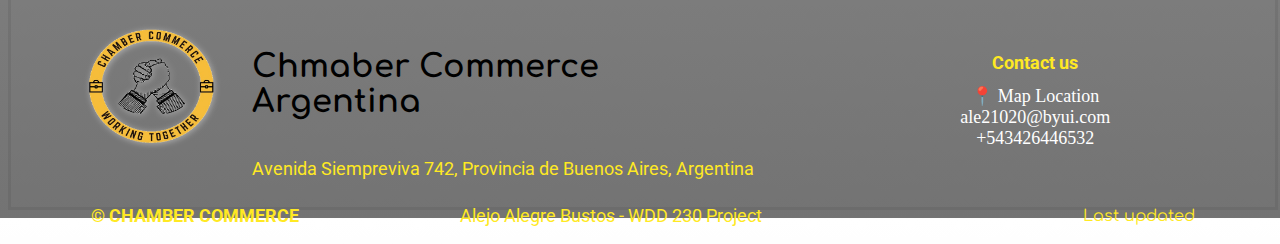
==== commit c735734a: "update join page" ====
--- a/chamber/index.html
+++ b/chamber/index.html
@@ -20,10 +20,7 @@
   <link rel="preconnect" href="https://fonts.gstatic.com" crossorigin>
   <link href="https://fonts.googleapis.com/css2?family=Comfortaa:wght@600&display=swap" rel="stylesheet">
   <link rel="icon" href="images/favicon.ico" type="image/x-icon" />
-  <script src="scripts/just_tuesdays.js"></script>
-  <script src="scripts/scripts_last_updated.js"></script>
-  <script src="scripts/script.js"></script>
-  <script src="scripts/windchill.js"></script>
+
 
 </head>
 
@@ -41,7 +38,7 @@
           <ul id="primaryNav">
             <li id="active"><a href="index.html">Home</a></li>
             <li><a href="discover/discover.html">Discover us </a></li>
-            <li><a href="#">Color</a></li>
+            <li><a href="Join us/index.html">Join us</a></li>
             <li><a href="#">Typography</a></li>
           </ul>
         </nav>
@@ -183,7 +180,7 @@
       </div>
 
     </div>
-
+    
 
     <div id="project_inf" class="footer-L">
       <h1 class="pargf_footer"> &copy; CHAMBER COMMERCE </h1>
@@ -191,7 +188,10 @@
       <span id="date" class="pargf_footer"></span> Last updated
     </div>
       
-
+    <script src="scripts/just_tuesdays.js"></script>
+    <script src="scripts/scripts_last_updated.js"></script>
+    <script src="scripts/script.js"></script>
+    <script src="scripts/windchill.js"></script>
 
   </footer>
 </body>
